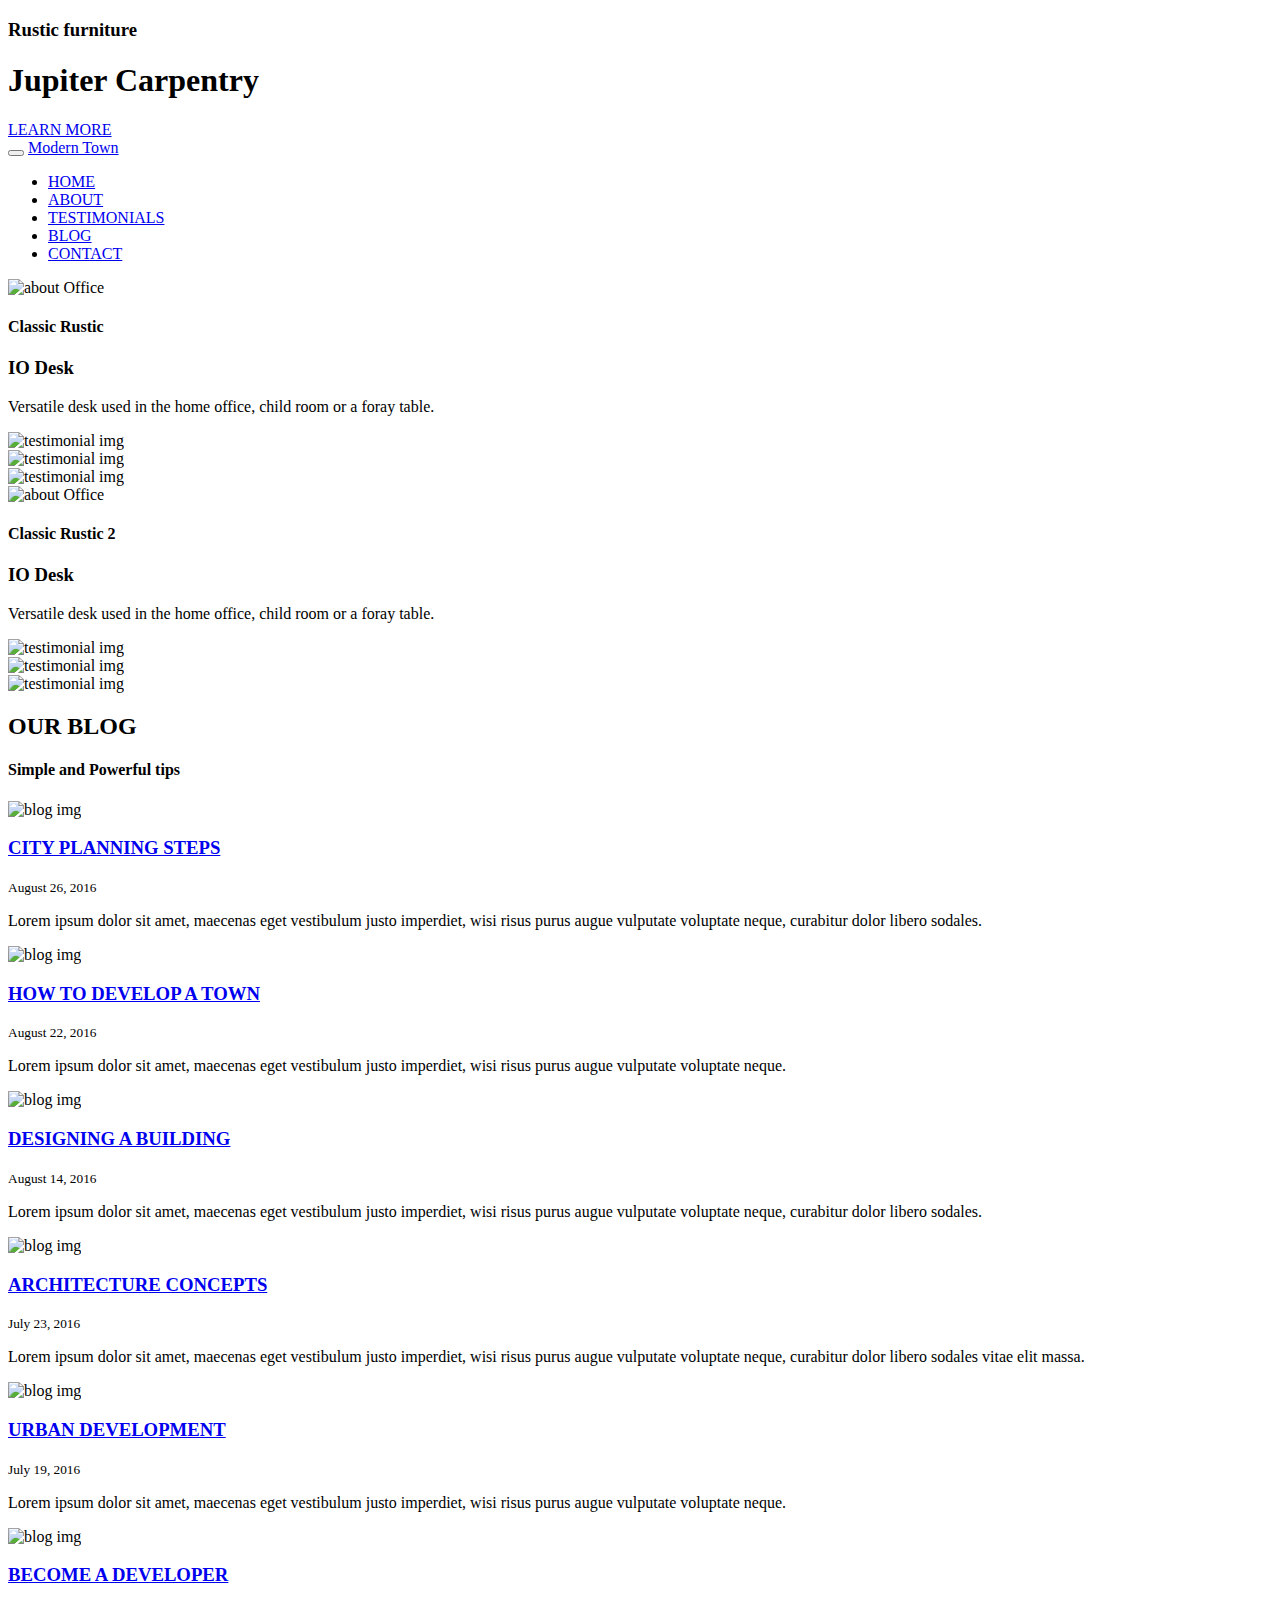
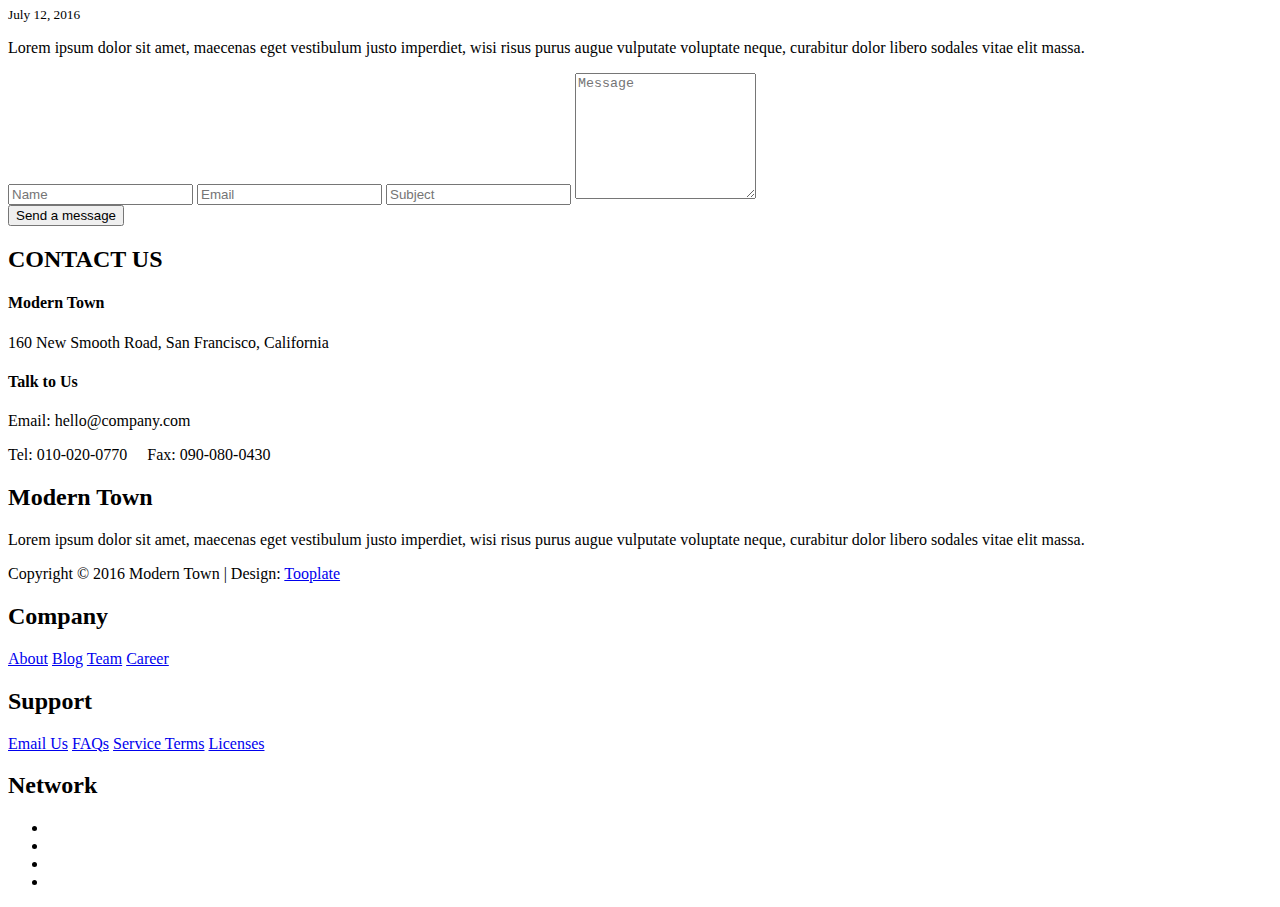
==== index.html @ 5495c0b5 "Added files via upload" ====
<!DOCTYPE html>
<html lang="en">
<head>

	<meta charset="utf-8">
	<title>Jupiter Carpentry</title>

	<meta http-equiv="X-UA-Compatible" content="IE=Edge">
	<meta name="viewport" content="width=device-width, initial-scale=1">
	<meta name="keywords" content="">
	<meta name="description" content="">
<!--

StyleSheets

-->
	<link rel="stylesheet" href="css/bootstrap.min.css">
	<link rel="stylesheet" href="css/animate.min.css">
	<link rel="stylesheet" href="css/font-awesome.min.css">
   	<link rel="stylesheet" href="css/owl.theme.css">
	<link rel="stylesheet" href="css/owl.carousel.css">
	<link rel="stylesheet" href="css/style.css">
	<link href='https://fonts.googleapis.com/css?family=Open+Sans:400,700' rel='stylesheet' type='text/css'>
	
</head>
<body data-spy="scroll" data-target=".navbar-collapse" data-offset="50">


<!-- Home section
================================================== -->
<section id="home" class="parallax-section">
	<div class="container">
		<div class="row">

			<div class="col-md-12 col-sm-12">
				<h3 class="wow fadeInDown" data-wow-delay="0.2s">Rustic furniture</h3>
				<h1 class="wow fadeInDown">Jupiter Carpentry</h1>
				<a href="#about" class="btn btn-default smoothScroll wow fadeInUp" data-wow-delay="0.6s">LEARN MORE</a>
			</div>

		</div>
	</div>		
</section>


<!-- Navigation section
================================================== -->
<section class="navbar navbar-default navbar-fixed-top sticky-navigation" role="navigation">
	<div class="container">

		<div class="navbar-header">
			<button class="navbar-toggle" data-toggle="collapse" data-target=".navbar-collapse">
				<span class="icon icon-bar"></span>
				<span class="icon icon-bar"></span>
				<span class="icon icon-bar"></span>
			</button>
			<a href="#" class="navbar-brand">Modern Town</a>
		</div>
		<div class="collapse navbar-collapse">
			<ul class="nav navbar-nav navbar-right main-navigation">
				<li><a href="#home" class="smoothScroll">HOME</a></li>
				<li><a href="#about" class="smoothScroll">ABOUT</a></li>
                <li><a href="#testimonial" class="smoothScroll">TESTIMONIALS</a></li>
				<li><a href="#blog" class="smoothScroll">BLOG</a></li>
				<li><a href="#contact" class="smoothScroll">CONTACT</a></li>
			</ul>
		</div>

	</div>
</section>


<!-- about section
================================================== -->
<section id="about" class="paralla-section">
<!--section id="testimonial" class="parallax-section"-->
	<div class="container">
		<div class="row">
        
			<div class="col-md-6 col-sm-12">
			<!--div id="owl-testimonial" class="owl-carousel">
				<div class="item">
					<div class="subRow"-->
						<img src="images/Office.jpg" class="img-responsive" alt="about Office">
					<!--/div>
				</div-->
			</div>
            
			<div class="col-md-6 col-sm-12">
				<div class="about-des">
					<h4>Classic Rustic</h4>
					<h3>IO Desk</h3>
					<p>Versatile desk used in the home office, child room or a foray table.</p>



					<!-- Testimonial section
					================================================== -->
					<section id="testimonial" class="parallax-section">
						<div class="container">
							<div class="subRow">

								<!-- Service Owl Carousel section
								================================================== -->
								<div id="owl-testimonial" class="owl-carousel">

									<div class="item">
										<div class="subRow">
											<div class="col-md-offset-2 col-md-8">
												<img src="images/Desk1.0.jpg" class="img-responsive img-thumbnail" alt="testimonial img">
											</div>
										</div>
									</div>
									<div class="item">
										<div class="subRow">
											<div class="col-md-offset-2 col-md-8">
												<img src="images/FrontView.jpg" class="img-responsive img-thumbnail" alt="testimonial img">
											</div>
										</div>
									</div>
									<div class="item">
										<div class="subRow">
											<div class="col-md-offset-2 col-md-8">
												<img src="images/SideView.jpg" class="img-responsive img-thumbnail" alt="testimonial img">
											</div>
										</div>
									</div>
									
								</div>


							</div>
						</div>
					</section>
				</div>
			</div>


		</div>
		<div class="row">
        
			<div class="col-md-6 col-sm-12">
			<!--div id="owl-testimonial" class="owl-carousel">
				<div class="item">
					<div class="subRow"-->
						<img src="images/Office.jpg" class="img-responsive" alt="about Office">
					<!--/div>
				</div-->
			</div>
            
			<div class="col-md-6 col-sm-12">
				<div class="about-des">
					<h4>Classic Rustic 2</h4>
					<h3>IO Desk</h3>
					<p>Versatile desk used in the home office, child room or a foray table.</p>



					<!-- Testimonial section
					================================================== -->
					<section id="testimonial" class="parallax-section">
						<div class="container">
							<div class="subRow">

								<!-- Service Owl Carousel section
								================================================== -->
								<div id="owl-testimonial" class="owl-carousel">

									<div class="item">
										<div class="subRow">
											<div class="col-md-offset-2 col-md-8">
												<img src="images/Desk1.0.jpg" class="img-responsive img-thumbnail" alt="testimonial img">
											</div>
										</div>
									</div>
									<div class="item">
										<div class="subRow">
											<div class="col-md-offset-2 col-md-8">
												<img src="images/FrontView.jpg" class="img-responsive img-thumbnail" alt="testimonial img">
											</div>
										</div>
									</div>
									<div class="item">
										<div class="subRow">
											<div class="col-md-offset-2 col-md-8">
												<img src="images/SideView.jpg" class="img-responsive img-thumbnail" alt="testimonial img">
											</div>
										</div>
									</div>
									
								</div>


							</div>
						</div>
					</section>
				</div>
			</div>


		</div>
        
        <!--div class="row">

            <div class="col-md-6 col-sm-12">
				<img src="images/Office.jpg" class="img-responsive" alt="about img 2">
			</div>
			
			<div class="col-md-6 col-sm-12">
				<div class="about-des">
					<h4>New Community Mall</h4>
					<h3>Going to the NEXT Level</h3>
					<p>Lorem ipsum dolor sit amet, </p>
				

						<section id="testimonial" class="parallax-section">
							<div class="container">
								<div class="subRow"-->

									<!-- Service Owl Carousel section
									================================================== -->
									<!--div id="owl-testimonial" class="owl-carousel">

										<div class="item">
											<div class="subRow">
												<div class="col-md-offset-2 col-md-8">
													<img src="images/Desk1.0.jpg" class="img-responsive img-thumbnail" alt="testimonial img">
												</div>
											</div>
										</div>
										<div class="item">
											<div class="subRow">
												<div class="col-md-offset-2 col-md-8">
													<img src="images/FrontView.jpg" class="img-responsive img-thumbnail" alt="testimonial img">
												</div>
											</div>
										</div>
										<div class="item">
											<div class="subRow">
												<div class="col-md-offset-2 col-md-8">
													<img src="images/SideView.jpg" class="img-responsive img-thumbnail" alt="testimonial img">
												</div>
											</div>
										</div>
										
									</div>


								</div>
							</div>
						</section>	
					</div>
			</div>            
		</div-->
	</div>
</section>


<!-- blog section
================================================== -->
<section id="blog" class="paralla-section">
	<div class="container">
		<div class="row">

			<h2>OUR BLOG</h2>
			<h4>Simple and Powerful tips</h4>

			<div class="blog-masonry masonry-true">

				<div class="post-masonry col-md-4 col-sm-6 wow fadeInUp">
					<div class="blog-wrapper">
						<img src="images/blog-img-1.jpg" class="img-responsive" alt="blog img">
						<h3><a href="#">CITY PLANNING STEPS</a></h3>
						<small>August 26, 2016</small>
						<p>Lorem ipsum dolor sit amet, maecenas eget vestibulum justo imperdiet, wisi risus purus augue vulputate voluptate neque, curabitur dolor libero sodales.</p>
					</div>
				</div>
				<div class="post-masonry col-md-4 col-sm-6 wow fadeInUp" data-wow-delay="0.2s">
					<div class="blog-wrapper">
						<img src="images/blog-img-2.jpg" class="img-responsive" alt="blog img">
						<h3><a href="#">HOW TO DEVELOP A TOWN</a></h3>
						<small>August 22, 2016</small>
						<p>Lorem ipsum dolor sit amet, maecenas eget vestibulum justo imperdiet, wisi risus purus augue vulputate voluptate neque.</p>
					</div>
				</div>
				<div class="post-masonry col-md-4 col-sm-6 wow fadeInUp" data-wow-delay="0.4s">
					<div class="blog-wrapper">
						<img src="images/blog-img-3.jpg" class="img-responsive" alt="blog img">
						<h3><a href="#">DESIGNING A BUILDING</a></h3>
						<small>August 14, 2016</small>
						<p>Lorem ipsum dolor sit amet, maecenas eget vestibulum justo imperdiet, wisi risus purus augue vulputate voluptate neque, curabitur dolor libero sodales.</p>
					</div>
				</div>
				<div class="post-masonry col-md-4 col-sm-6 wow fadeInUp" data-wow-delay="0.6s">
					<div class="blog-wrapper">
						<img src="images/blog-img-4.jpg" class="img-responsive" alt="blog img">
						<h3><a href="#">ARCHITECTURE CONCEPTS</a></h3>
						<small>July 23, 2016</small>
						<p>Lorem ipsum dolor sit amet, maecenas eget vestibulum justo imperdiet, wisi risus purus augue vulputate voluptate neque, curabitur dolor libero sodales vitae elit massa.</p>
					</div>
				</div>
				<div class="post-masonry col-md-4 col-sm-6 wow fadeInUp" data-wow-delay="0.8s">
					<div class="blog-wrapper">
						<img src="images/blog-img-5.jpg" class="img-responsive" alt="blog img">
						<h3><a href="#">URBAN DEVELOPMENT</a></h3>
						<small>July 19, 2016</small>
						<p>Lorem ipsum dolor sit amet, maecenas eget vestibulum justo imperdiet, wisi risus purus augue vulputate voluptate neque.</p>
					</div>
				</div>
				<div class="post-masonry col-md-4 col-sm-6 wow fadeInUp" data-wow-delay="1.0s">
					<div class="blog-wrapper">
						<img src="images/blog-img-6.jpg" class="img-responsive" alt="blog img">
						<h3><a href="#">BECOME A DEVELOPER</a></h3>
						<small>July 12, 2016</small>
						<p>Lorem ipsum dolor sit amet, maecenas eget vestibulum justo imperdiet, wisi risus purus augue vulputate 	voluptate neque, curabitur dolor libero sodales vitae elit massa.</p>
					</div>
				</div>

			</div>

		</div>
	</div>
</section>


<!-- Contact section
================================================== -->
<section id="contact" class="parallax-section">
	<div class="container">
		<div class="row">

			<!-- Contact form section
			================================================== -->
			<div class="col-md-6 col-sm-6 wow fadeInDown" data-wow-delay="0.6s">
				<form action="#" method="post">
					<div class="col-md-12 col-sm-12">
						<input type="text" class="form-control" placeholder="Name" name="name" id="name">
						<input type="email" class="form-control" placeholder="Email" name="email" id="email">
                        <input type="text" class="form-control" placeholder="Subject" name="subject">
                        <textarea name="message" rows="8" class="form-control" id="message" placeholder="Message" message="message"></textarea>
					</div>
					<div class="col-md-6 col-sm-6">
						<input name="submit" type="submit" class="form-control" id="submit" value="Send a message">
					</div>
				</form>
			</div>

			<!-- Contact detail section
			================================================== -->
			<div class="col-md-6 col-sm-6 wow fadeInUp" data-wow-delay="0.9s">
				<div class="contact-detail">
					<h2>CONTACT US</h2>
						<div>
							<h4>Modern Town</h4>
							<p>160 New Smooth Road, San Francisco, California</p>
						</div>
						<div>
							<h4>Talk to Us</h4>
							<p>Email: hello@company.com</p>
							<p>Tel: 010-020-0770 &nbsp;&nbsp;&nbsp; Fax: 090-080-0430</p>
						</div>
				</div>
			</div>

		</div>
	</div>
</section>


<!-- Footer section
================================================== -->
<footer>
	<div class="container">
		<div class="row">

			<div class="col-md-6 col-sm-6 wow fadeInUp" data-wow-delay="0.3s">
				<h2>Modern Town</h2>
				<p>Lorem ipsum dolor sit amet, maecenas eget vestibulum justo imperdiet, wisi risus purus augue vulputate voluptate neque, curabitur dolor libero sodales vitae elit massa.</p>
				<p>Copyright &copy; 2016 Modern Town 
                
                | Design: <a rel="nofollow" href="http://www.tooplate.com" target="_parent">Tooplate</a></p>
			</div>
			<div class="link-list col-md-2 col-sm-2 wow fadeInUp" data-wow-delay="0.6s">
				<h2>Company</h2>
				<a href="#">About</a>
                <a href="#">Blog</a>
				<a href="#">Team</a>
				<a href="#">Career</a>
			</div>
			<div class="link-list col-md-2 col-sm-2 wow fadeInUp" data-wow-delay="0.6s">
				<h2>Support</h2>
				<a href="#">Email Us</a>
				<a href="#">FAQs</a>
				<a href="#">Service Terms</a>
				<a href="#">Licenses</a>
			</div>
			<div class="col-md-2 col-sm-2 wow fadeInUp" data-wow-delay="0.9s">
				<h2>Network</h2>
				<ul class="social-icon">
					<li><a href="#" class="fa fa-facebook wow fadeIn" data-wow-delay="0.3s"></a></li>
					<li><a href="#" class="fa fa-twitter wow fadeIn" data-wow-delay="0.6s"></a></li>
					<li><a href="#" class="fa fa-dribbble wow fadeIn" data-wow-delay="0.9s"></a></li>
					<li><a href="#" class="fa fa-behance wow fadeIn" data-wow-delay="1s"></a></li>
				</ul>
			<div>

		</div>
	</div>

	<div class="col-md-12 col-sm-12">
		<div class="copyright-text wow bounceIn">
			
		</div>
	</div>

</footer>

<!-- Javascript 
================================================== -->
<script src="js/jquery.js"></script>
<script src="js/bootstrap.min.js"></script>
<script src="js/smoothscroll.js"></script>
<script src="js/jquery.nav.js"></script>
<script src="js/jquery.parallax.js"></script>
<script src="js/owl.carousel.min.js"></script>
<script src="js/isotope.min.js"></script>
<script src="js/wow.min.js"></script>
<script src="js/counter.js"></script>
<script src="js/custom.js"></script>

</body>
</html>
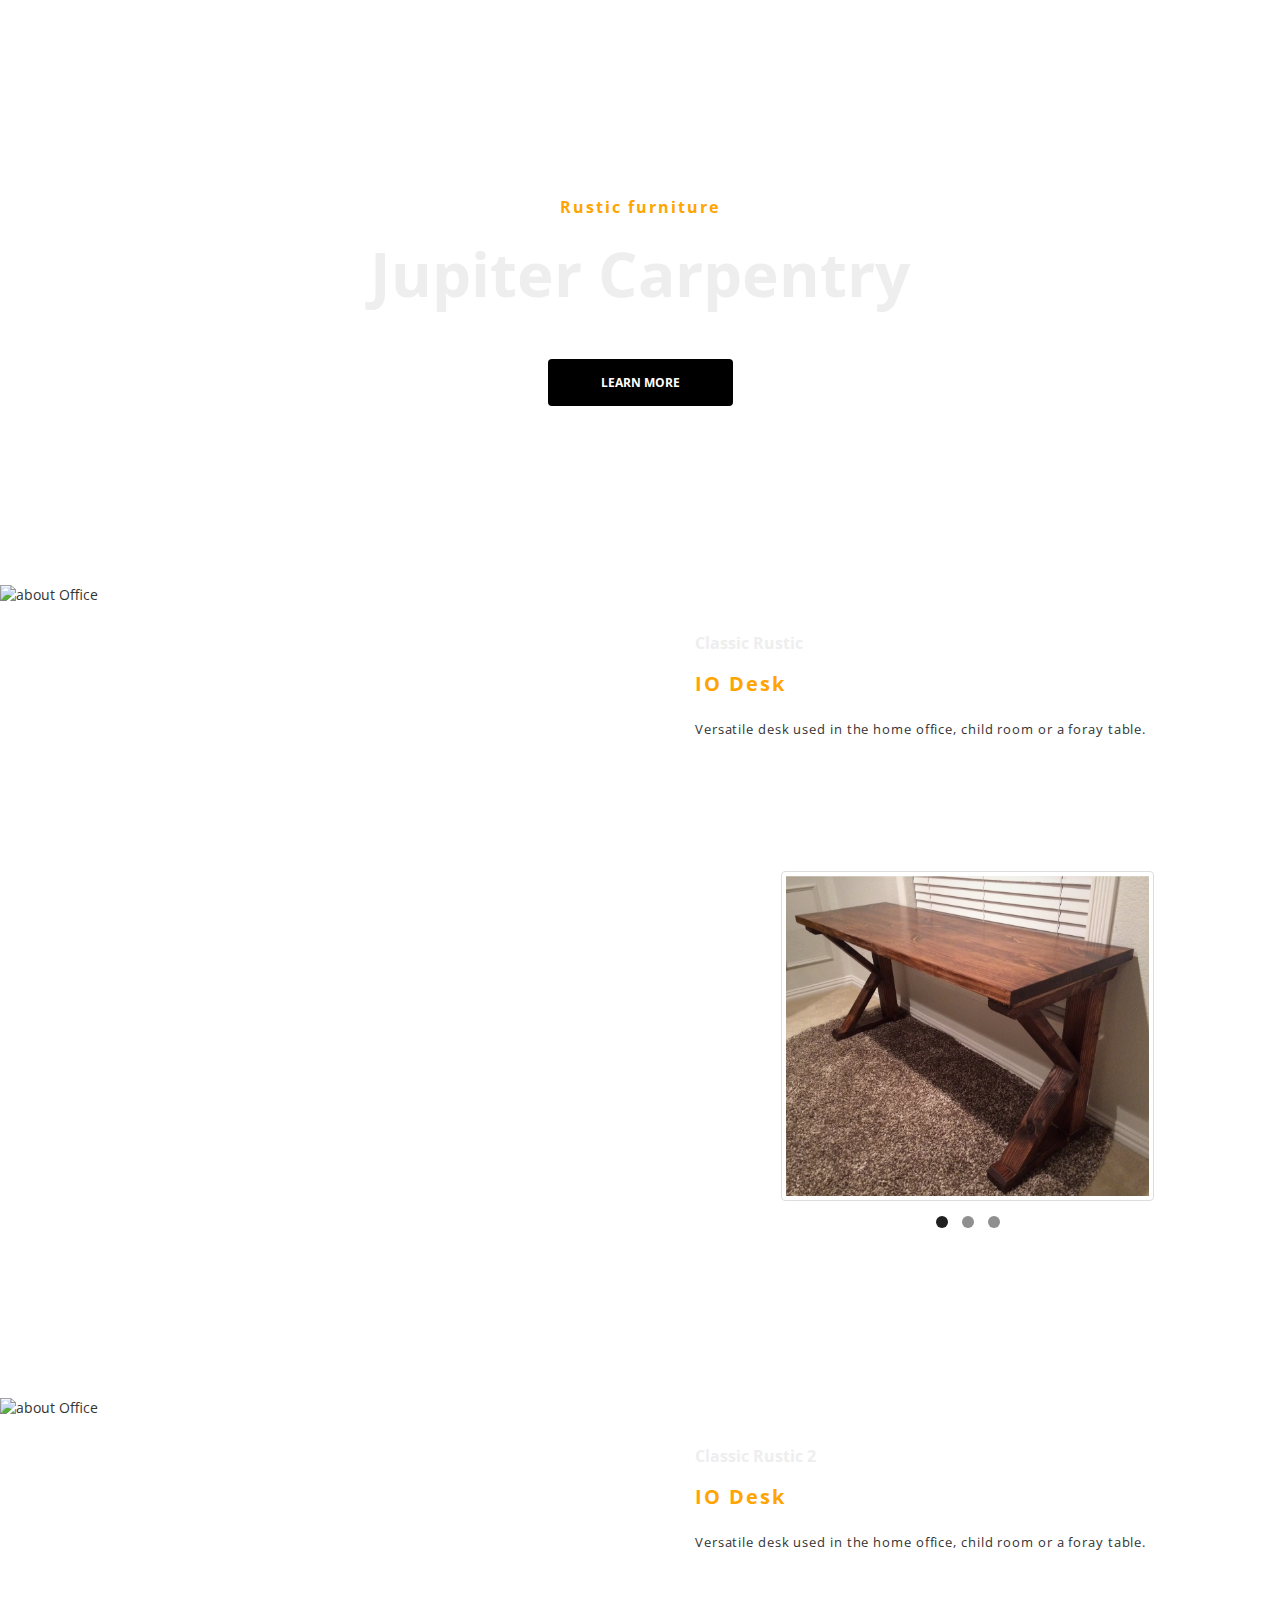
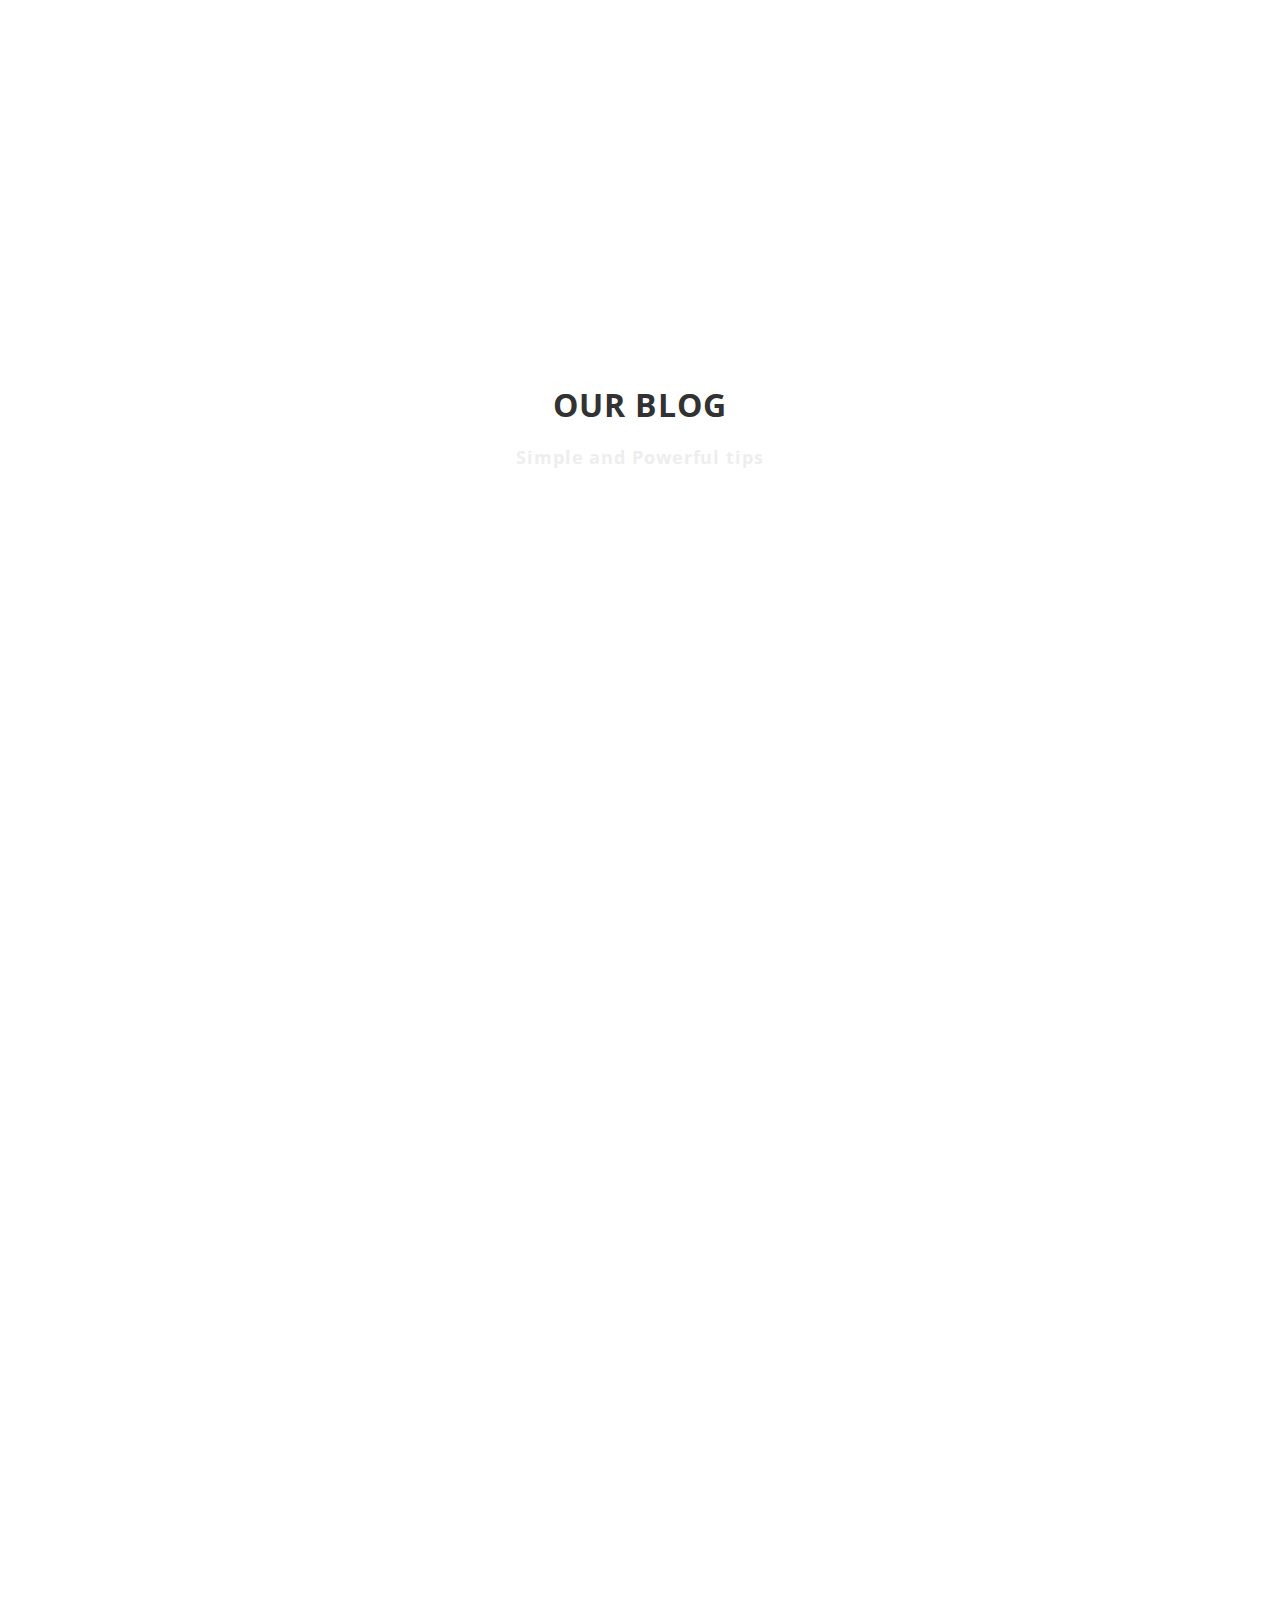
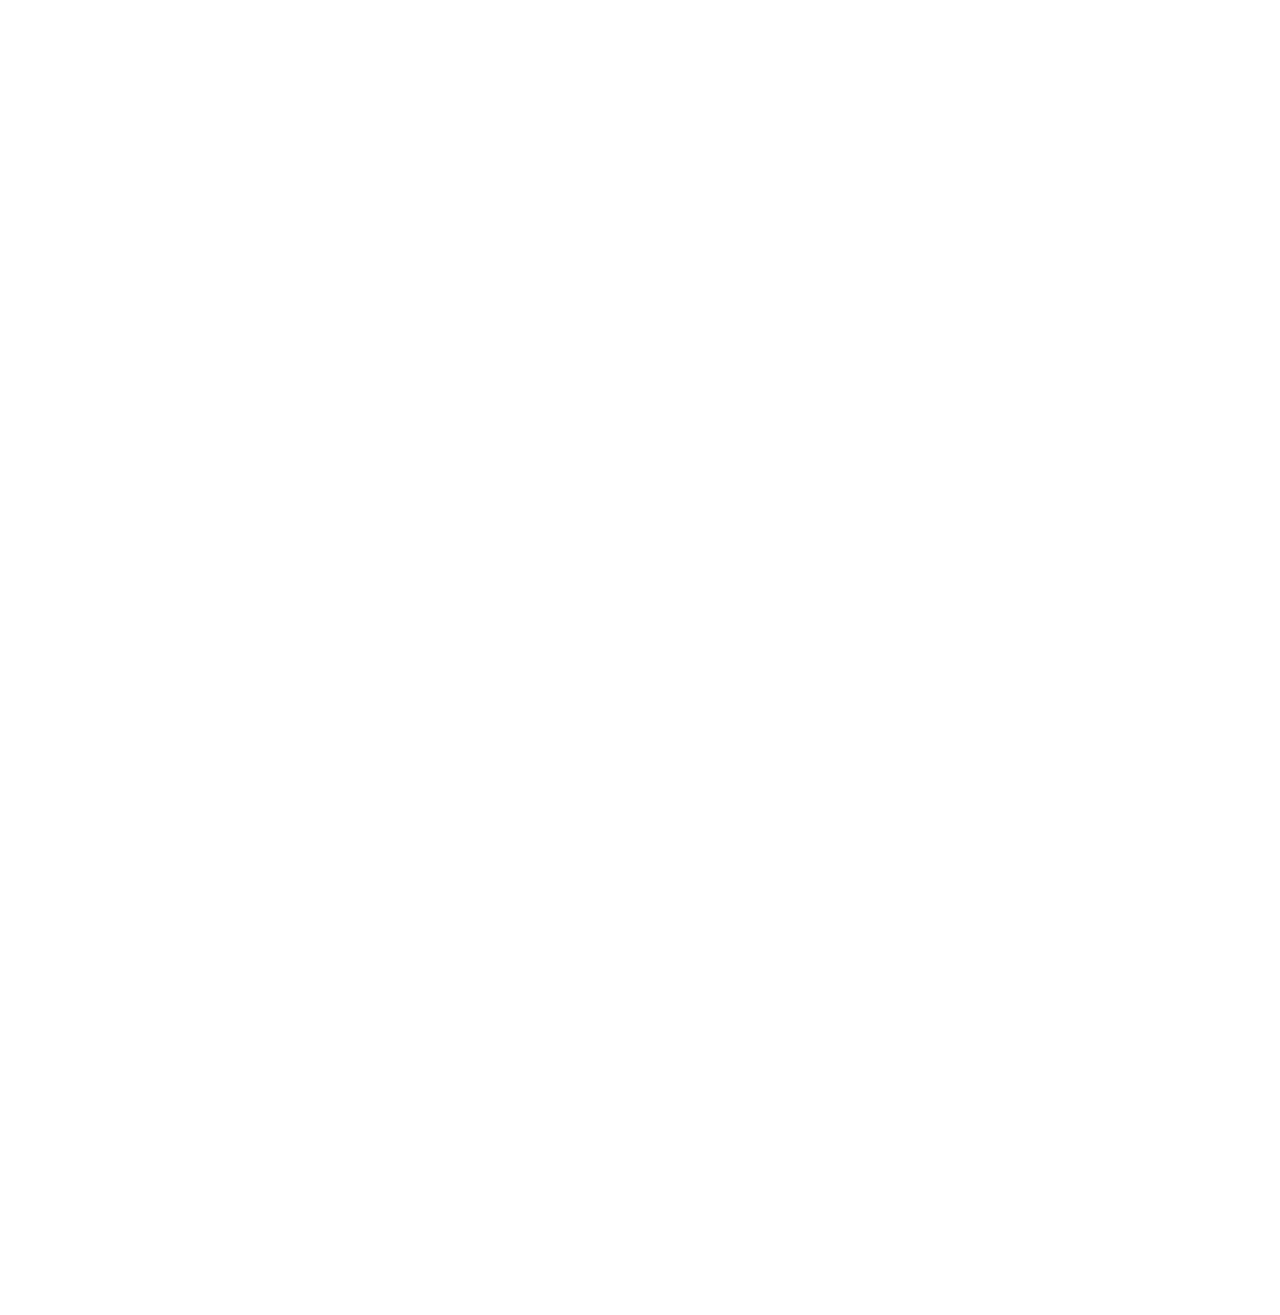
==== commit d0be3997: "Move files around" ====
--- a/index.html
+++ b/index.html
@@ -154,7 +154,7 @@
 					<h3>IO Desk</h3>
 					<p>Versatile desk used in the home office, child room or a foray table.</p>
 
-
+<!--not working here-->
 
 					<!-- Testimonial section
 					================================================== -->
--- a/css/style.css
+++ b/css/style.css
@@ -0,0 +1,455 @@
+/*
+
+Template 2077 Modern Town
+
+http://www.tooplate.com/view/2077-modern-town
+
+*/
+
+/* Body 
+------------------------------------- */
+body {
+		background: #ffffff;
+    font-family: 'Open Sans', sans-serif;
+    font-weight: 400;
+    position: relative;
+}
+
+html,body {
+      width: 100%;
+     overflow-x: hidden;
+  }
+
+.post-masonry img {
+    width: 100%;
+    display: block;
+}
+
+/* Typography
+------------------------------------- */
+h1,h2,h3,h4,h5 {
+  font-weight: bold;
+}
+
+h1 {
+  font-size: 62px;
+  line-height: 72px;
+}
+
+h2 {
+  color: #323232;
+  font-size: 26px;
+  line-height: 42px;
+  letter-spacing: 1px;
+  padding-bottom: 12px;
+}
+
+h3 {
+  color: #ffa400;
+  font-size: 16px;
+  letter-spacing: 26px;
+  letter-spacing: 2px;
+}
+
+h5 {
+  color: #ffa400;
+  line-height: 28px;
+  letter-spacing: 2px;
+}
+
+p {
+  font-size: 16px;
+  letter-spacing: 0.9px;
+  line-height: 32px;
+}
+
+
+
+/* All Section styles
+------------------------------------- */
+#testimonial, #blog, #counter, #contact {
+   	padding-top: 120px;
+  	padding-bottom: 120px;
+}
+
+#about h3 {
+  	padding-bottom: 12px;
+}
+
+.parallax-section {
+  	background-attachment: fixed !important;
+  	background-size: cover !important;
+}
+
+
+/* navigation styles
+/* ========================================== */
+.navbar-default {
+    background: #fff;
+    border: none;
+    box-shadow: 0px 2px 8px 0px rgba(50, 50, 50, 0.04);
+    margin: 0 !important;
+  }
+.navbar-default .navbar-brand {
+  font-size: 20px;
+  font-weight: bold;
+  margin: 0;
+  }
+.navbar-default li {
+  margin: 15px 20px;
+}
+.navbar-default .navbar-nav li a {
+    color: #303030;
+    font-size: 12px;
+    font-weight: bold;
+    padding: 0px;
+  }
+.navbar-default .navbar-nav li a:hover {
+    color: #ffa400;
+  }
+.navbar-default .navbar-nav > li > a:hover,
+.navbar-default .navbar-nav > li > a:focus {
+  color: #303030;
+  background-color: transparent;
+}
+.navbar-default .navbar-nav > .active > a,
+.navbar-default .navbar-nav > .active > a:hover,
+.navbar-default .navbar-nav > .active > a:focus {
+  color: #ffa400;
+  background-color: transparent;
+}
+.navbar-default .navbar-toggle {
+     border: none;
+     padding-top: 12px;
+  }
+.navbar-default .navbar-toggle .icon-bar {
+    background: #ffa400;
+    border-color: transparent;
+  }
+.navbar-default .navbar-toggle:hover,
+.navbar-default .navbar-toggle:focus { 
+  background-color: transparent;
+}
+
+
+
+/* home section styles
+/* ========================================== */
+#home {
+  background: url('../images/TopView.jpg') 0% 0 repeat-y fixed;
+  -webkit-background-size: cover;
+  background-size: cover;
+  background-position: center center;
+  display: -webkit-box;
+  display: -webkit-flex;
+  display: -ms-flexbox;
+  display: flex;
+  -webkit-box-align: center;
+  -webkit-align-items: center;
+      -ms-flex-align: center;
+          align-items: center;
+  height: 65vh;
+  text-align: center;
+}
+
+#home .btn-danger {
+  background: #ffa400 !important;
+  margin-right: 20px;
+}
+
+#home .btn-danger:hover {
+  background: #ffc400 !important;
+}
+
+#home .btn {
+  background: #000000;
+  border-color: transparent;
+  color: #ffffff;
+  font-size: 12px;
+  font-weight: bold;
+  padding: 14px 52px;
+  margin-top: 40px;
+  transition: all 0.4s ease-in-out;
+}
+
+#home .btn:hover {
+  background: #ffa400;
+}
+
+
+/* testimonial section styles
+/* ========================================== */
+#testimonial .item {
+  text-align: center;
+  display: block;
+  width: 100%;
+  padding-bottom: 62px;
+}
+
+#testimonial .item img {
+  display: inline-block;
+}
+
+/* about section styles
+/* ========================================== */
+#about .container {
+  	width: 100%;
+  	padding: 0px;
+  	margin: 0px;
+}
+
+#about .owl {
+	padding: 0;
+}
+
+#about .about-des {
+  	padding: 65px;
+}
+
+#about .about-des h3 {
+	font-size: 26px;
+}
+
+#about .about-des h4 {
+	font-size: 20px;
+}
+
+#about .about-des p {
+	font-size: 16px;
+	line-height: 32px;
+}
+
+
+/* blog section styles
+/* ========================================== */
+#blog h2, #blog h4 {
+  text-align: center;
+}
+
+#blog h2 {
+  padding-bottom: 12px;
+  font-size: 32px;
+}
+
+#blog h4 {
+  padding-bottom: 32px;
+  letter-spacing: 0.9px;
+}
+
+#blog p {
+	padding-top: 10px;
+	font-size: 14px;
+	line-height: 28px;
+}
+
+#blog .blog-wrapper {
+  background: #ffffff;
+  border: 1px solid #f0f0f0;
+  padding: 20px;
+  margin-top: 20px;
+  margin-bottom: 20px;
+}
+
+#blog .blog-wrapper h3 a {
+  color: #000000;
+}
+
+
+/* Counter section styles
+/* ========================================== */
+#counter {
+   background: url('../images/counter-bg.jpg') 50% 0 repeat-y fixed;
+  -webkit-background-size: cover;
+  background-size: cover;
+  background-position: center;
+  text-align: center;
+  padding-top: 160px;
+  padding-bottom: 160px;
+}
+
+#counter .counter-number {
+  color: #ffa400;
+  font-size: 32px;
+}
+
+#counter .counter-text {
+  color: #ffffff;
+  letter-spacing: 2px;
+}
+
+
+/* contact section styles
+/* ========================================== */
+#contact {
+  background: url('../images/contact-bg.jpg') 50% 0 repeat-y fixed;
+  -webkit-background-size: cover;
+  background-size: cover;
+  background-position: center;
+}
+
+#contact .form-control {
+  background: transparent;
+  border-color: #ffffff;
+  color: #ffffff;
+  border-radius: 0px;
+  box-shadow: none;
+  margin-bottom: 22px;
+  transition: all 0.4s ease-in-out;
+  padding: 10px;
+  height: auto;
+}
+
+#contact input[type="submit"] {
+  background: #000000;
+  border:none;
+  border-radius: 4px;
+  font-weight: bold;
+  letter-spacing: 1px;
+  height: 50px;
+  margin-top: 10px;
+}
+
+#contact input[type="submit"]:hover {
+  background: #ffa400;
+}
+
+.form-control::-moz-placeholder {
+  color: #ffffff;
+  opacity: 1;
+}
+.form-control:-ms-input-placeholder {
+  color: #ffffff;
+}
+.form-control::-webkit-input-placeholder {
+  color: #ffffff;
+}
+
+#contact .contact-detail {
+  background: rgba(250,250,250,0.75);
+  padding: 34px 10px 34px 60px;
+}
+
+#contact .contact-detail h2 {
+  padding-bottom: 28px;
+}
+
+#contact .contact-detail div {
+  padding-bottom: 10px;
+}
+
+
+/* footer section styles
+/* ========================================== */
+footer {
+  padding-top: 80px;
+  padding-bottom: 50px;
+}
+
+footer p {
+  padding-right: 40px;
+  padding-bottom: 20px;
+  font-size: 14px;
+}
+
+footer a {
+  color: #606060;
+}
+
+footer a:hover {
+  color: #ffa400;
+  text-decoration: none;
+}
+
+.link-list a {
+  color: #606060;
+  display: block;
+  padding-top: 4px;
+  padding-bottom: 4px;
+}
+
+.social-icon {
+  padding: 0;
+  margin: 0;
+}
+.social-icon li {
+  list-style: none;
+  display: inline-block;
+}
+.social-icon li a {
+  background: #3c3c3c;
+  border-radius: 100%;
+  color: #ffffff;
+  font-size: 18px;
+  line-height: 32px;
+  width: 32px;
+  height: 32px;
+  text-align: center;
+  text-decoration: none;
+  transition: all 0.4s ease-in-out;
+  margin-right: 2px;
+}
+.social-icon li a:hover {
+  background: #ffa400;
+}
+
+
+
+@media (max-width: 1280px) {
+	#about .about-des {
+		padding: 40px;
+	}
+	#about .about-des h3 {
+		font-size: 20px;
+	}
+	
+	#about .about-des h4 {
+		font-size: 16px;
+	}
+	
+	#about .about-des p {
+		font-size: 13px;
+		line-height: 24px;
+	}
+}
+/* mobile responsive section styles
+/* ========================================== */
+@media (max-width: 768px) {
+  h1 {
+    font-size: 53px;
+  }
+  #counter .counter-item {
+    padding-top: 20px;
+    padding-bottom: 20px;
+  }
+  
+}
+
+@media (max-width: 650px) {
+  h1 {
+    font-size: 40px;
+  }
+}
+
+@media (max-width: 450px) {
+  h1 {
+    font-size: 28px;
+    line-height: 38px;
+  }
+  #home h5 {
+    font-size: 11px;
+  }
+  #home .btn {
+    display: inline-block;
+    padding: 14px 32px;
+  }
+}
+
+@media (max-width: 375px) {
+  h1 {
+    font-size: 24px;
+    line-height: 34px;
+  }
+  #home h5 {
+    font-size: 9px;
+  }
+}
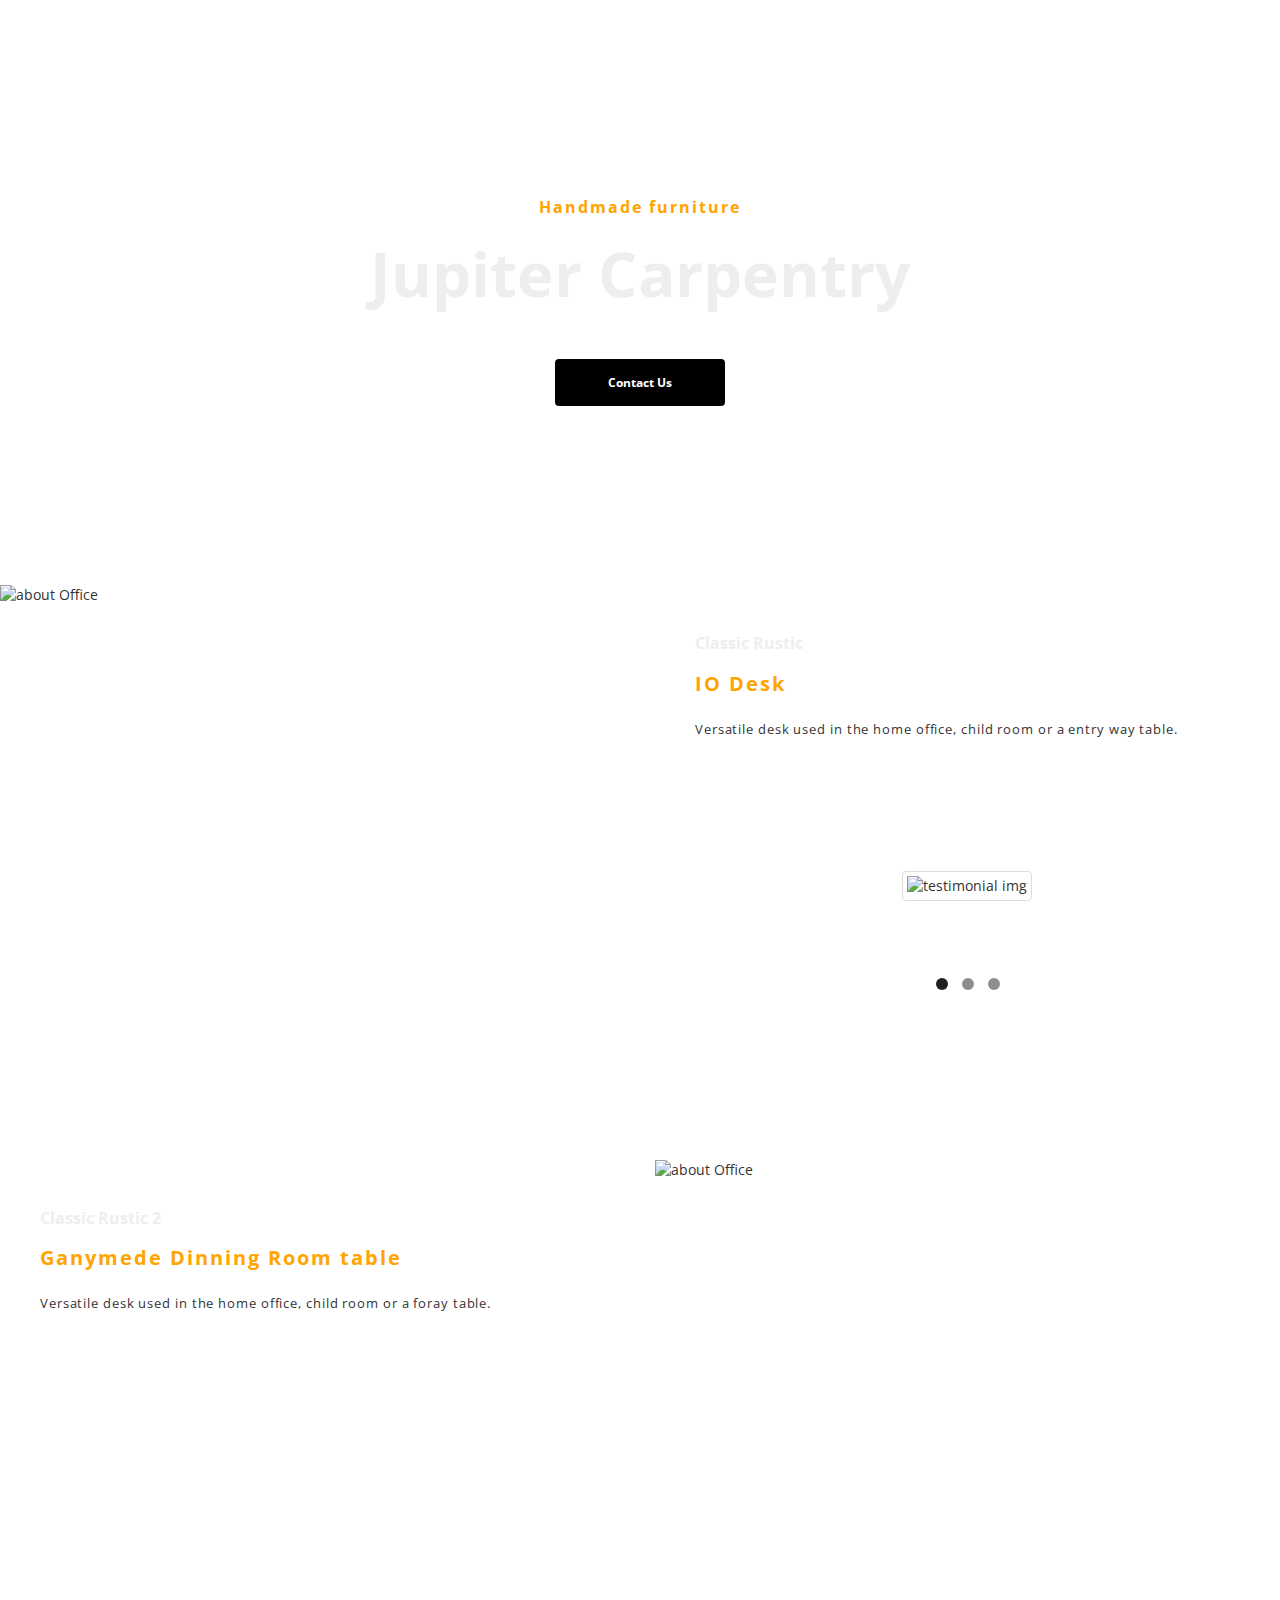
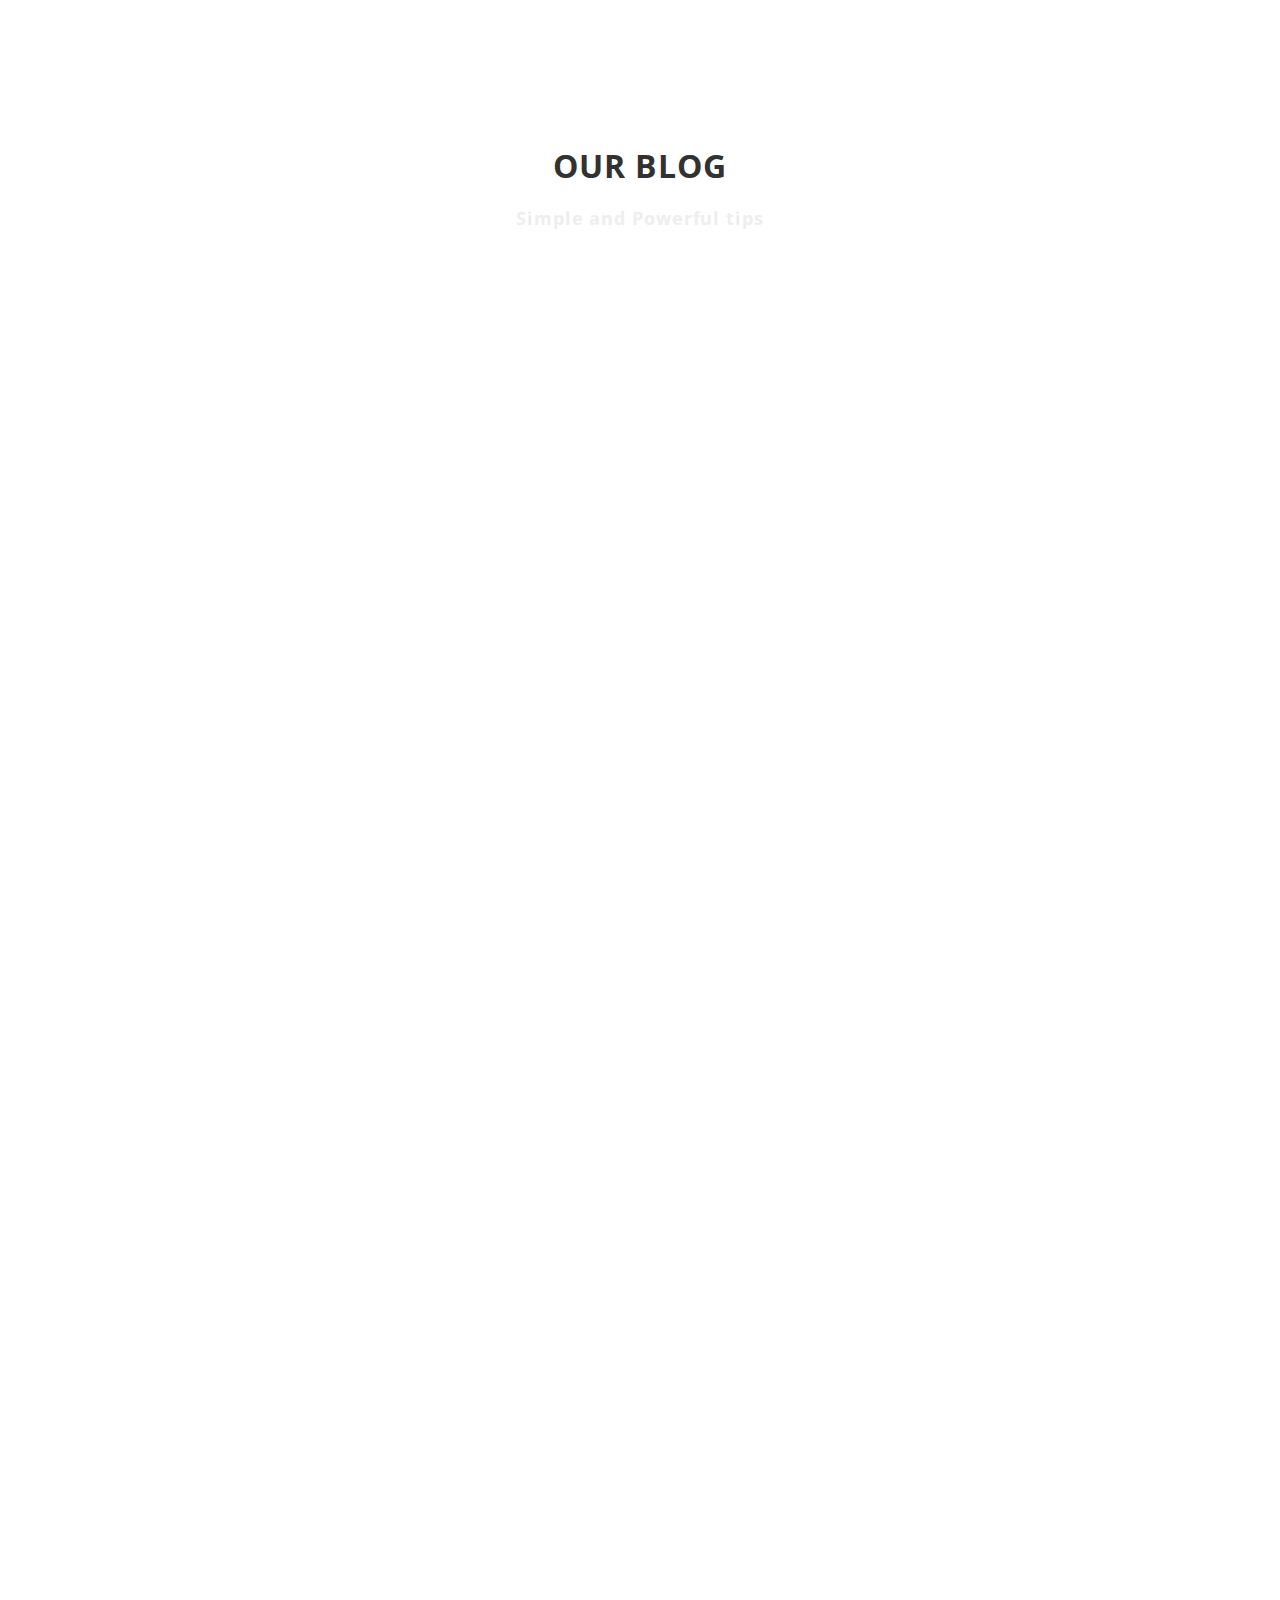
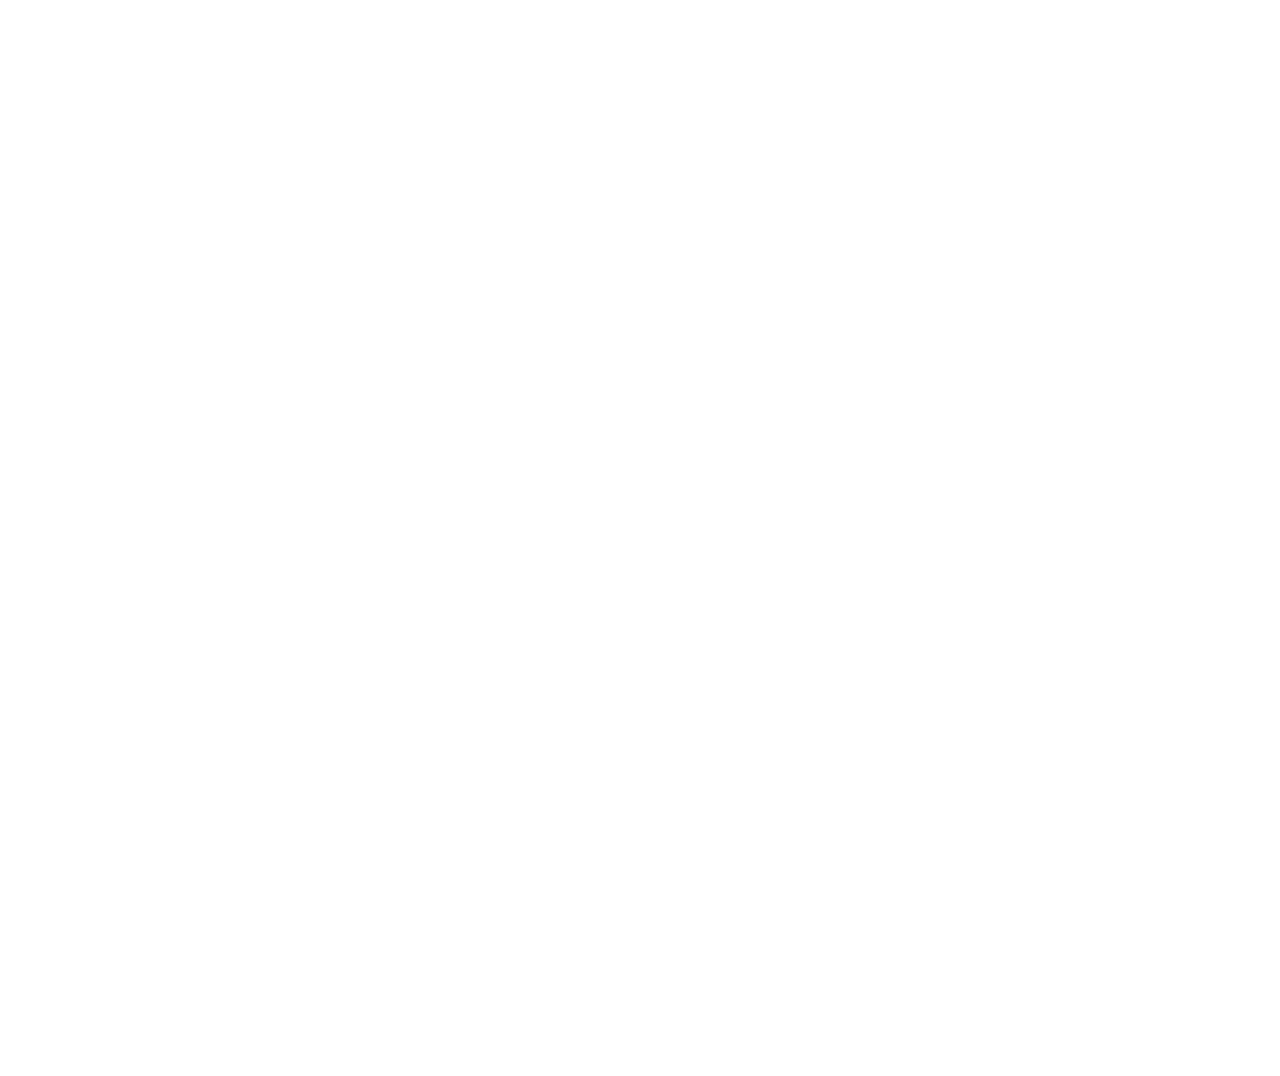
==== commit c7a9cc4f: "Clean up" ====
--- a/index.html
+++ b/index.html
@@ -19,7 +19,9 @@
 	<link rel="stylesheet" href="css/font-awesome.min.css">
    	<link rel="stylesheet" href="css/owl.theme.css">
 	<link rel="stylesheet" href="css/owl.carousel.css">
+	<link rel="stylesheet" href="css/owl2.carousel.css">
 	<link rel="stylesheet" href="css/style.css">
+	<link rel="stylesheet" href="css/dis.img.css">
 	<link href='https://fonts.googleapis.com/css?family=Open+Sans:400,700' rel='stylesheet' type='text/css'>
 	
 </head>
@@ -33,9 +35,9 @@
 		<div class="row">
 
 			<div class="col-md-12 col-sm-12">
-				<h3 class="wow fadeInDown" data-wow-delay="0.2s">Rustic furniture</h3>
+				<h3 class="wow fadeInDown" data-wow-delay="0.2s">Handmade furniture</h3>
 				<h1 class="wow fadeInDown">Jupiter Carpentry</h1>
-				<a href="#about" class="btn btn-default smoothScroll wow fadeInUp" data-wow-delay="0.6s">LEARN MORE</a>
+				<a href="#about" class="btn btn-default smoothScroll wow fadeInUp" data-wow-delay="0.6s">Contact Us</a>
 			</div>
 
 		</div>
@@ -54,13 +56,13 @@
 				<span class="icon icon-bar"></span>
 				<span class="icon icon-bar"></span>
 			</button>
-			<a href="#" class="navbar-brand">Modern Town</a>
+			<a href="#" class="navbar-brand">Jupiter Carpentry</a>
 		</div>
 		<div class="collapse navbar-collapse">
 			<ul class="nav navbar-nav navbar-right main-navigation">
 				<li><a href="#home" class="smoothScroll">HOME</a></li>
 				<li><a href="#about" class="smoothScroll">ABOUT</a></li>
-                <li><a href="#testimonial" class="smoothScroll">TESTIMONIALS</a></li>
+                <li><a href="#testimonial" class="smoothScroll">PRODUCTS</a></li>
 				<li><a href="#blog" class="smoothScroll">BLOG</a></li>
 				<li><a href="#contact" class="smoothScroll">CONTACT</a></li>
 			</ul>
@@ -90,7 +92,7 @@
 				<div class="about-des">
 					<h4>Classic Rustic</h4>
 					<h3>IO Desk</h3>
-					<p>Versatile desk used in the home office, child room or a foray table.</p>
+					<p>Versatile desk used in the home office, child room or a entry way table.</p>
 
 
 
@@ -98,28 +100,28 @@
 					================================================== -->
 					<section id="testimonial" class="parallax-section">
 						<div class="container">
-							<div class="subRow">
+							<div class="row">
 
 								<!-- Service Owl Carousel section
 								================================================== -->
 								<div id="owl-testimonial" class="owl-carousel">
 
 									<div class="item">
-										<div class="subRow">
+										<div class="row">
 											<div class="col-md-offset-2 col-md-8">
-												<img src="images/Desk1.0.jpg" class="img-responsive img-thumbnail" alt="testimonial img">
+												<img src="images/Desk1.jpg" class="img-responsive img-thumbnail" alt="testimonial img">
 											</div>
 										</div>
 									</div>
 									<div class="item">
-										<div class="subRow">
+										<div class="row">
 											<div class="col-md-offset-2 col-md-8">
 												<img src="images/FrontView.jpg" class="img-responsive img-thumbnail" alt="testimonial img">
 											</div>
 										</div>
 									</div>
 									<div class="item">
-										<div class="subRow">
+										<div class="row">
 											<div class="col-md-offset-2 col-md-8">
 												<img src="images/SideView.jpg" class="img-responsive img-thumbnail" alt="testimonial img">
 											</div>
@@ -138,120 +140,54 @@
 
 		</div>
 		<div class="row">
-        
-			<div class="col-md-6 col-sm-12">
-			<!--div id="owl-testimonial" class="owl-carousel">
-				<div class="item">
-					<div class="subRow"-->
-						<img src="images/Office.jpg" class="img-responsive" alt="about Office">
-					<!--/div>
-				</div-->
-			</div>
-            
+                    
 			<div class="col-md-6 col-sm-12">
 				<div class="about-des">
 					<h4>Classic Rustic 2</h4>
-					<h3>IO Desk</h3>
+					<h3>Ganymede Dinning Room table</h3>
 					<p>Versatile desk used in the home office, child room or a foray table.</p>
 
-<!--not working here-->
 
 					<!-- Testimonial section
 					================================================== -->
 					<section id="testimonial" class="parallax-section">
 						<div class="container">
-							<div class="subRow">
-
-								<!-- Service Owl Carousel section
-								================================================== -->
-								<div id="owl-testimonial" class="owl-carousel">
-
-									<div class="item">
-										<div class="subRow">
+							<div class="row">
+
+								<div id="owl2-testimonial" class="owl-carousel">
+
+									<div class="item">
+										<div class="row">
 											<div class="col-md-offset-2 col-md-8">
-												<img src="images/Desk1.0.jpg" class="img-responsive img-thumbnail" alt="testimonial img">
+												<img src="images/Desk1.jpg" class="img-responsive img-thumbnail" alt="testimonial img">
 											</div>
 										</div>
 									</div>
 									<div class="item">
-										<div class="subRow">
-											<div class="col-md-offset-2 col-md-8">
+										<div class="row">
+										<div class="col-md-offset-2 col-md-8">
 												<img src="images/FrontView.jpg" class="img-responsive img-thumbnail" alt="testimonial img">
-											</div>
-										</div>
-									</div>
-									<div class="item">
-										<div class="subRow">
-											<div class="col-md-offset-2 col-md-8">
+												</div>
+											</div>
+										</div>
+									<div class="item">
+										<div class="row">
+										<div class="col-md-offset-2 col-md-8">
 												<img src="images/SideView.jpg" class="img-responsive img-thumbnail" alt="testimonial img">
-											</div>
-										</div>
-									</div>
-									
+												</div>
+											</div>
+										</div>									
 								</div>
-
-
 							</div>
 						</div>
 					</section>
 				</div>
 			</div>
 
-
-		</div>
-        
-        <!--div class="row">
-
-            <div class="col-md-6 col-sm-12">
-				<img src="images/Office.jpg" class="img-responsive" alt="about img 2">
-			</div>
-			
 			<div class="col-md-6 col-sm-12">
-				<div class="about-des">
-					<h4>New Community Mall</h4>
-					<h3>Going to the NEXT Level</h3>
-					<p>Lorem ipsum dolor sit amet, </p>
-				
-
-						<section id="testimonial" class="parallax-section">
-							<div class="container">
-								<div class="subRow"-->
-
-									<!-- Service Owl Carousel section
-									================================================== -->
-									<!--div id="owl-testimonial" class="owl-carousel">
-
-										<div class="item">
-											<div class="subRow">
-												<div class="col-md-offset-2 col-md-8">
-													<img src="images/Desk1.0.jpg" class="img-responsive img-thumbnail" alt="testimonial img">
-												</div>
-											</div>
-										</div>
-										<div class="item">
-											<div class="subRow">
-												<div class="col-md-offset-2 col-md-8">
-													<img src="images/FrontView.jpg" class="img-responsive img-thumbnail" alt="testimonial img">
-												</div>
-											</div>
-										</div>
-										<div class="item">
-											<div class="subRow">
-												<div class="col-md-offset-2 col-md-8">
-													<img src="images/SideView.jpg" class="img-responsive img-thumbnail" alt="testimonial img">
-												</div>
-											</div>
-										</div>
-										
-									</div>
-
-
-								</div>
-							</div>
-						</section>	
-					</div>
-			</div>            
-		</div-->
+				<img src="images/Office.jpg" class="img-responsive" alt="about Office">
+			</div>
+		</div>
 	</div>
 </section>
 
@@ -351,13 +287,13 @@
 				<div class="contact-detail">
 					<h2>CONTACT US</h2>
 						<div>
-							<h4>Modern Town</h4>
-							<p>160 New Smooth Road, San Francisco, California</p>
+							<h4>Jupiter Carpentry</h4>
+							<p>Highland Village Text</p>
 						</div>
 						<div>
 							<h4>Talk to Us</h4>
-							<p>Email: hello@company.com</p>
-							<p>Tel: 010-020-0770 &nbsp;&nbsp;&nbsp; Fax: 090-080-0430</p>
+							<p>Email: jupitercarpentry@gmail.com</p>
+							<p>Tel: 972-800-7123</p>
 						</div>
 				</div>
 			</div>
@@ -374,18 +310,16 @@
 		<div class="row">
 
 			<div class="col-md-6 col-sm-6 wow fadeInUp" data-wow-delay="0.3s">
-				<h2>Modern Town</h2>
+				<h2>Jupiter Carpentry</h2>
 				<p>Lorem ipsum dolor sit amet, maecenas eget vestibulum justo imperdiet, wisi risus purus augue vulputate voluptate neque, curabitur dolor libero sodales vitae elit massa.</p>
-				<p>Copyright &copy; 2016 Modern Town 
+				<p>Copyright &copy; 2016 Jupiter Carpentry 
                 
                 | Design: <a rel="nofollow" href="http://www.tooplate.com" target="_parent">Tooplate</a></p>
 			</div>
 			<div class="link-list col-md-2 col-sm-2 wow fadeInUp" data-wow-delay="0.6s">
 				<h2>Company</h2>
 				<a href="#">About</a>
-                <a href="#">Blog</a>
-				<a href="#">Team</a>
-				<a href="#">Career</a>
+				<a href="#">Products</a>
 			</div>
 			<div class="link-list col-md-2 col-sm-2 wow fadeInUp" data-wow-delay="0.6s">
 				<h2>Support</h2>
@@ -397,10 +331,8 @@
 			<div class="col-md-2 col-sm-2 wow fadeInUp" data-wow-delay="0.9s">
 				<h2>Network</h2>
 				<ul class="social-icon">
-					<li><a href="#" class="fa fa-facebook wow fadeIn" data-wow-delay="0.3s"></a></li>
-					<li><a href="#" class="fa fa-twitter wow fadeIn" data-wow-delay="0.6s"></a></li>
-					<li><a href="#" class="fa fa-dribbble wow fadeIn" data-wow-delay="0.9s"></a></li>
-					<li><a href="#" class="fa fa-behance wow fadeIn" data-wow-delay="1s"></a></li>
+					<li><a href="https://www.facebook.com/JuptierCarpentry/" class="fa fa-facebook wow fadeIn" data-wow-delay="0.3s"></a></li>
+					<li><a href="https://www.pinterest.com/jupitercarpentr/" class="fa fa-pinterest wow fadeIn" data-wow-delay="0.6s"></a></li>
 				</ul>
 			<div>
 
@@ -423,6 +355,7 @@
 <script src="js/jquery.nav.js"></script>
 <script src="js/jquery.parallax.js"></script>
 <script src="js/owl.carousel.min.js"></script>
+<script src="js/owl2.carousel.min.js"></script>
 <script src="js/isotope.min.js"></script>
 <script src="js/wow.min.js"></script>
 <script src="js/counter.js"></script>
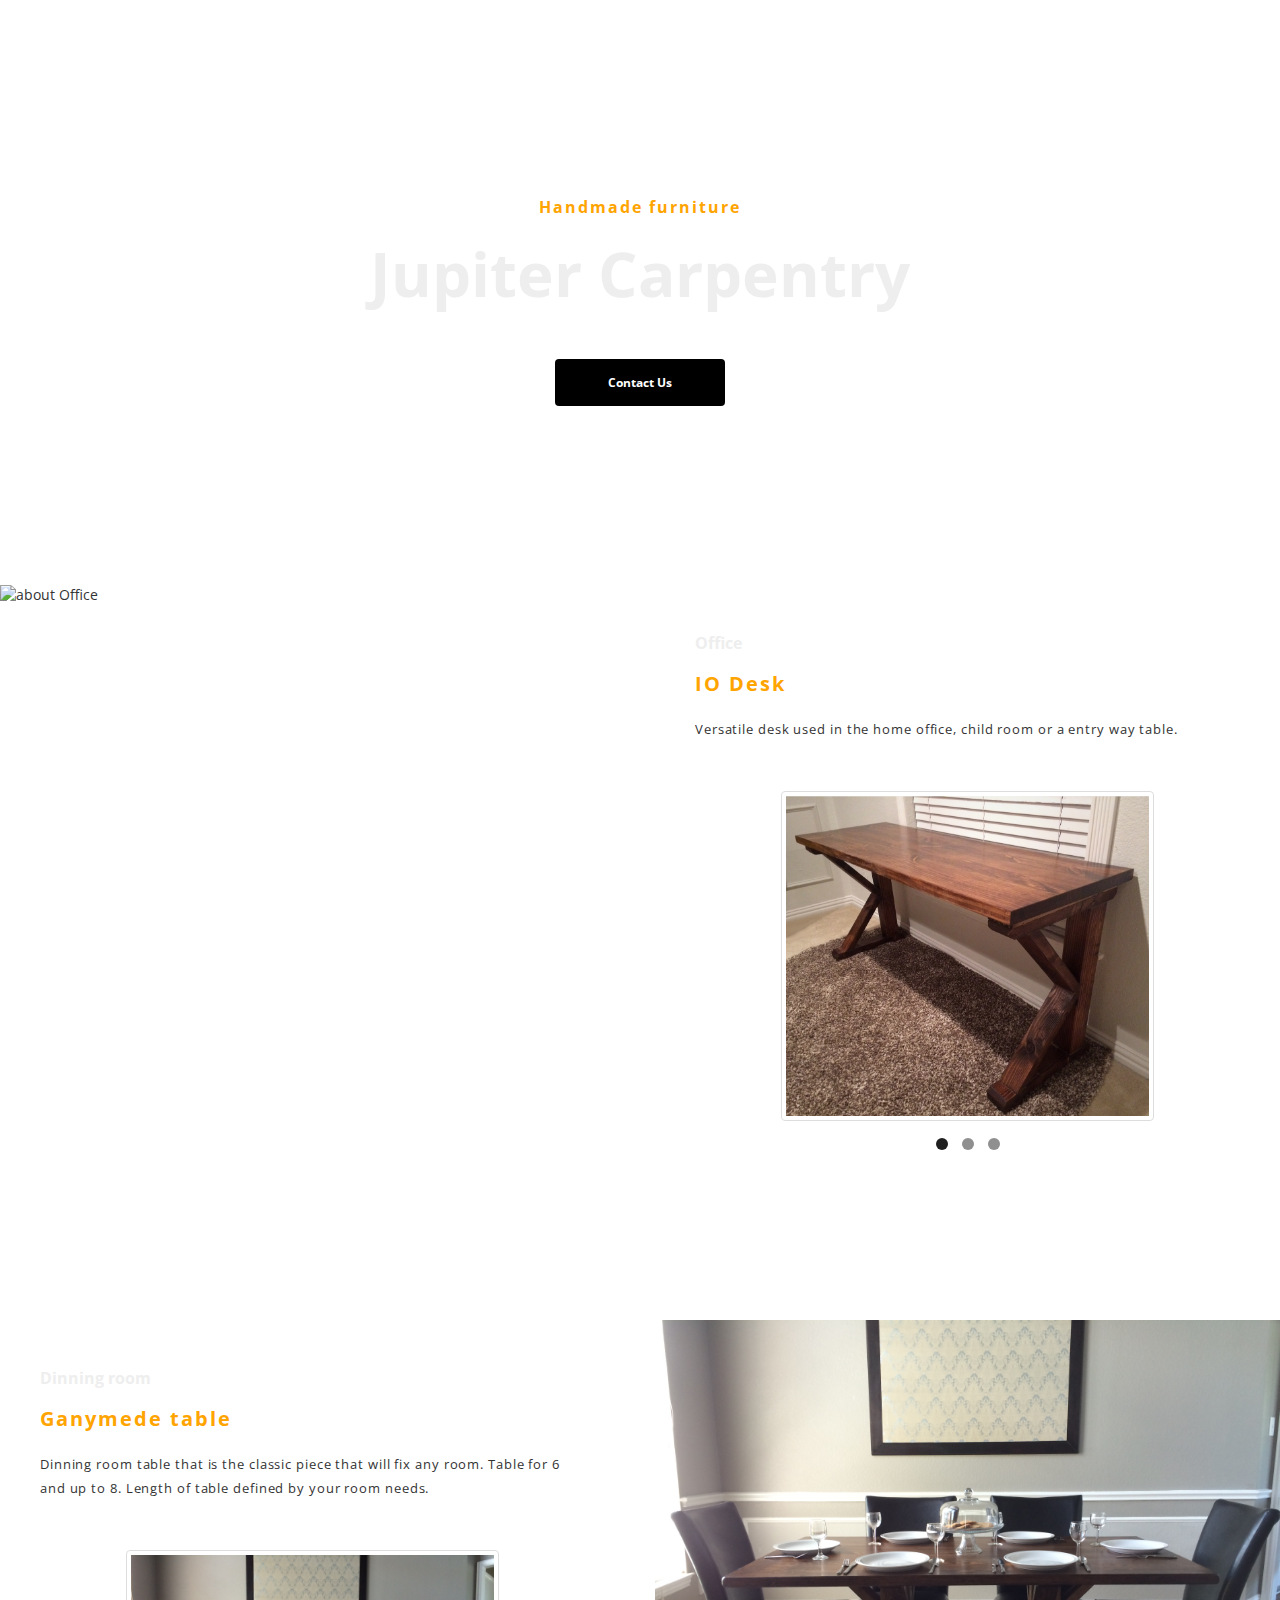
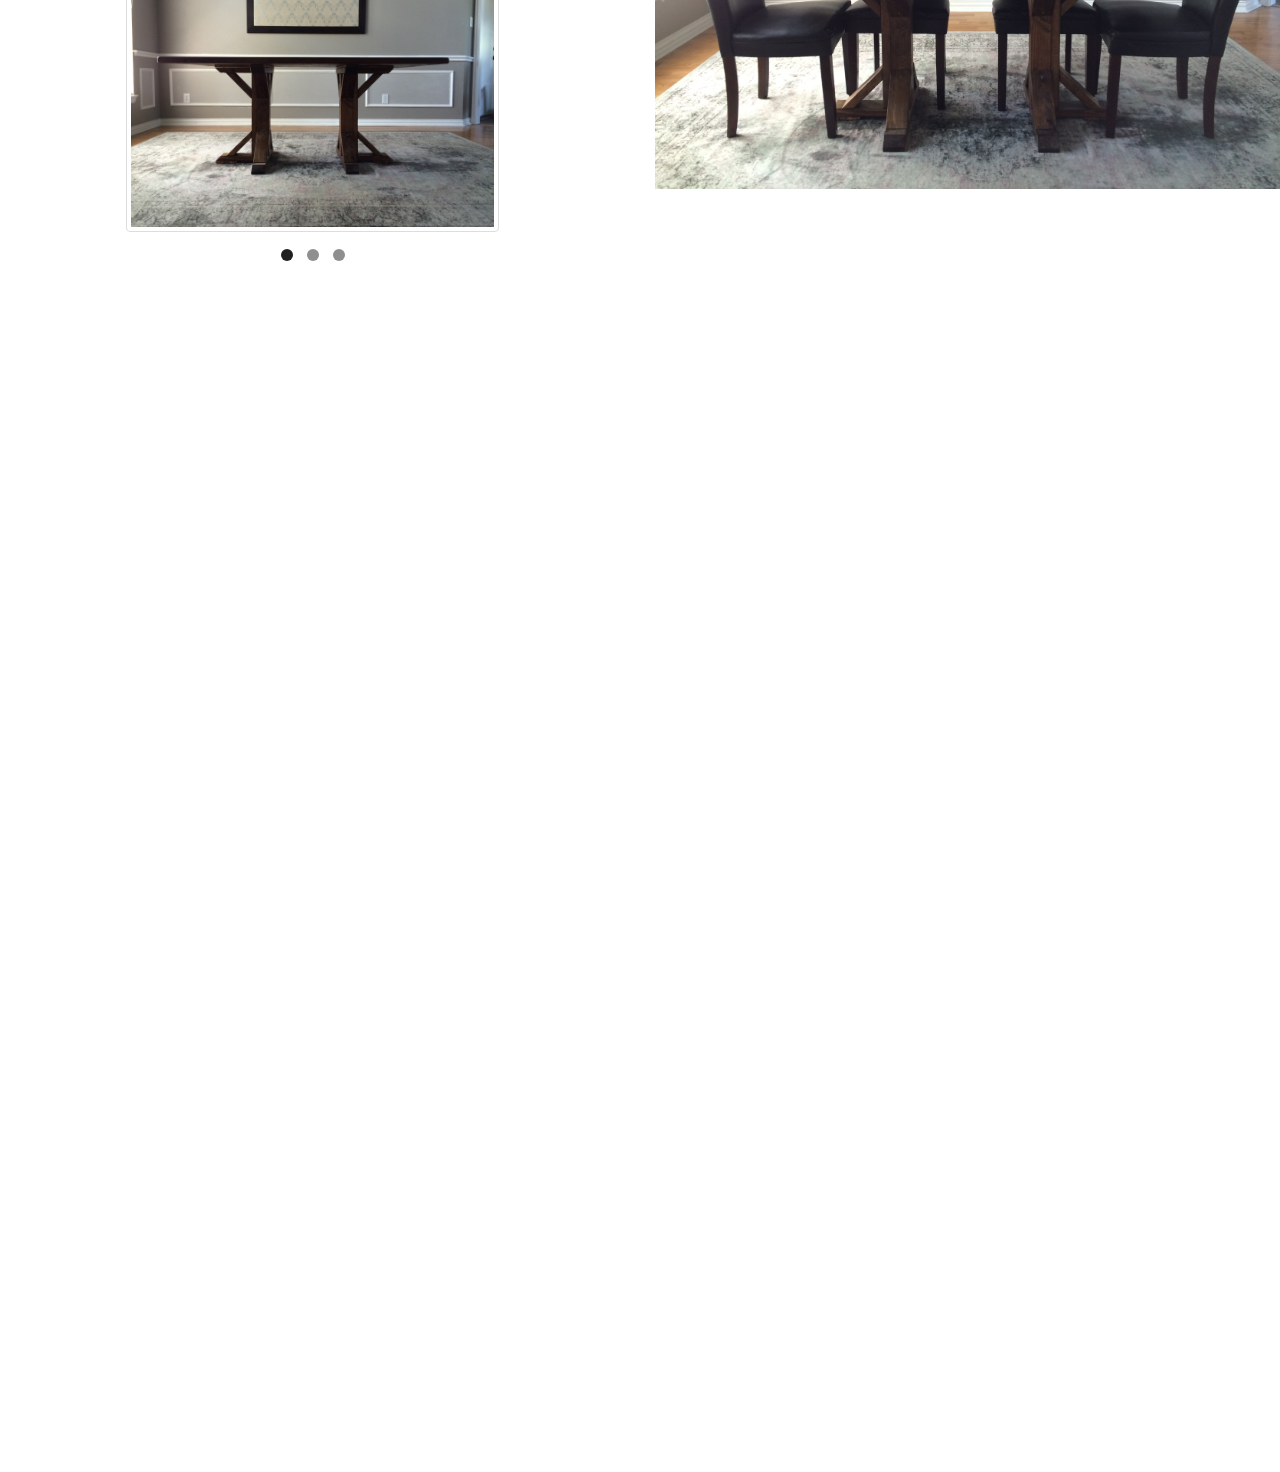
==== commit 4fff1060: "Email" ====
--- a/index.html
+++ b/index.html
@@ -23,6 +23,8 @@
 	<link rel="stylesheet" href="css/style.css">
 	<link rel="stylesheet" href="css/dis.img.css">
 	<link href='https://fonts.googleapis.com/css?family=Open+Sans:400,700' rel='stylesheet' type='text/css'>
+
+	<?php include 'email.php';?>
 	
 </head>
 <body data-spy="scroll" data-target=".navbar-collapse" data-offset="50">
@@ -37,7 +39,7 @@
 			<div class="col-md-12 col-sm-12">
 				<h3 class="wow fadeInDown" data-wow-delay="0.2s">Handmade furniture</h3>
 				<h1 class="wow fadeInDown">Jupiter Carpentry</h1>
-				<a href="#about" class="btn btn-default smoothScroll wow fadeInUp" data-wow-delay="0.6s">Contact Us</a>
+				<a href="#contact" class="btn btn-default smoothScroll wow fadeInUp" data-wow-delay="0.6s">Contact Us</a>
 			</div>
 
 		</div>
@@ -60,11 +62,11 @@
 		</div>
 		<div class="collapse navbar-collapse">
 			<ul class="nav navbar-nav navbar-right main-navigation">
-				<li><a href="#home" class="smoothScroll">HOME</a></li>
-				<li><a href="#about" class="smoothScroll">ABOUT</a></li>
-                <li><a href="#testimonial" class="smoothScroll">PRODUCTS</a></li>
-				<li><a href="#blog" class="smoothScroll">BLOG</a></li>
+				<li><a href="#home" class="smoothScroll">HOME</a></li>				
+                <li><a href="#about" class="smoothScroll">PRODUCTS</a></li>
+				<!-- <li><a href="#blog" class="smoothScroll">BLOG</a></li> -->
 				<li><a href="#contact" class="smoothScroll">CONTACT</a></li>
+				<li><a href="#about2" class="smoothScroll">ABOUT</a></li>
 			</ul>
 		</div>
 
@@ -90,7 +92,7 @@
             
 			<div class="col-md-6 col-sm-12">
 				<div class="about-des">
-					<h4>Classic Rustic</h4>
+					<h4>Office</h4>
 					<h3>IO Desk</h3>
 					<p>Versatile desk used in the home office, child room or a entry way table.</p>
 
@@ -105,8 +107,7 @@
 								<!-- Service Owl Carousel section
 								================================================== -->
 								<div id="owl-testimonial" class="owl-carousel">
-
-									<div class="item">
+							<div class="item">
 										<div class="row">
 											<div class="col-md-offset-2 col-md-8">
 												<img src="images/Desk1.jpg" class="img-responsive img-thumbnail" alt="testimonial img">
@@ -116,21 +117,18 @@
 									<div class="item">
 										<div class="row">
 											<div class="col-md-offset-2 col-md-8">
+												<img src="images/Desk1.jpg" class="img-responsive img-thumbnail" alt="testimonial img">
+											</div>
+										</div>
+									</div>
+									<div class="item">
+										<div class="row">
+											<div class="col-md-offset-2 col-md-8">
 												<img src="images/FrontView.jpg" class="img-responsive img-thumbnail" alt="testimonial img">
 											</div>
 										</div>
-									</div>
-									<div class="item">
-										<div class="row">
-											<div class="col-md-offset-2 col-md-8">
-												<img src="images/SideView.jpg" class="img-responsive img-thumbnail" alt="testimonial img">
-											</div>
-										</div>
-									</div>
-									
+									</div>											
 								</div>
-
-
 							</div>
 						</div>
 					</section>
@@ -143,9 +141,9 @@
                     
 			<div class="col-md-6 col-sm-12">
 				<div class="about-des">
-					<h4>Classic Rustic 2</h4>
-					<h3>Ganymede Dinning Room table</h3>
-					<p>Versatile desk used in the home office, child room or a foray table.</p>
+					<h4>Dinning room</h4>
+					<h3>Ganymede table</h3>
+					<p>Dinning room table that is the classic piece that will fix any room. Table for 6 and up to 8. Length of table defined by your room needs.</p>
 
 
 					<!-- Testimonial section
@@ -159,24 +157,25 @@
 									<div class="item">
 										<div class="row">
 											<div class="col-md-offset-2 col-md-8">
-												<img src="images/Desk1.jpg" class="img-responsive img-thumbnail" alt="testimonial img">
+												<img src="images/tableSide.jpg" class="img-responsive img-thumbnail" alt="testimonial img">
 											</div>
 										</div>
 									</div>
 									<div class="item">
 										<div class="row">
 										<div class="col-md-offset-2 col-md-8">
-												<img src="images/FrontView.jpg" class="img-responsive img-thumbnail" alt="testimonial img">
+												<img src="images/tableSide.jpg" class="img-responsive img-thumbnail" alt="testimonial img">
 												</div>
 											</div>
-										</div>
-									<div class="item">
-										<div class="row">
-										<div class="col-md-offset-2 col-md-8">
-												<img src="images/SideView.jpg" class="img-responsive img-thumbnail" alt="testimonial img">
-												</div>
-											</div>
-										</div>									
+										</div>	
+									<div class="item">
+										<div class="row">
+											<div class="col-md-offset-2 col-md-8">
+												<img src="images/tableTop.png" class="img-responsive img-thumbnail" alt="testimonial img">
+											</div>
+										</div>
+									</div>
+							
 								</div>
 							</div>
 						</div>
@@ -185,15 +184,14 @@
 			</div>
 
 			<div class="col-md-6 col-sm-12">
-				<img src="images/Office.jpg" class="img-responsive" alt="about Office">
+				<img src="images/tableStaged.jpg" class="img-responsive" alt="about Office">
 			</div>
 		</div>
 	</div>
 </section>
 
 
-<!-- blog section
-================================================== -->
+<!-- 
 <section id="blog" class="paralla-section">
 	<div class="container">
 		<div class="row">
@@ -256,7 +254,7 @@
 
 		</div>
 	</div>
-</section>
+</section> -->
 
 
 <!-- Contact section
@@ -268,12 +266,12 @@
 			<!-- Contact form section
 			================================================== -->
 			<div class="col-md-6 col-sm-6 wow fadeInDown" data-wow-delay="0.6s">
-				<form action="#" method="post">
+				<form action="email.php" method="post"> <!-- enctype="text/plain"-->
 					<div class="col-md-12 col-sm-12">
 						<input type="text" class="form-control" placeholder="Name" name="name" id="name">
 						<input type="email" class="form-control" placeholder="Email" name="email" id="email">
                         <input type="text" class="form-control" placeholder="Subject" name="subject">
-                        <textarea name="message" rows="8" class="form-control" id="message" placeholder="Message" message="message"></textarea>
+                        <textarea name="message" rows="8" class="form-control" id="message" placeholder="Message" message="message"></textarea>                       
 					</div>
 					<div class="col-md-6 col-sm-6">
 						<input name="submit" type="submit" class="form-control" id="submit" value="Send a message">
@@ -288,11 +286,11 @@
 					<h2>CONTACT US</h2>
 						<div>
 							<h4>Jupiter Carpentry</h4>
-							<p>Highland Village Text</p>
+							<p>Highland Village Texas</p>
 						</div>
 						<div>
 							<h4>Talk to Us</h4>
-							<p>Email: jupitercarpentry@gmail.com</p>
+							<p>Email: support@jupitercarpentry.com</p>
 							<p>Tel: 972-800-7123</p>
 						</div>
 				</div>
@@ -306,12 +304,11 @@
 <!-- Footer section
 ================================================== -->
 <footer>
-	<div class="container">
-		<div class="row">
-
+	<div id="about2" class="container">
+		<div class="row">
 			<div class="col-md-6 col-sm-6 wow fadeInUp" data-wow-delay="0.3s">
 				<h2>Jupiter Carpentry</h2>
-				<p>Lorem ipsum dolor sit amet, maecenas eget vestibulum justo imperdiet, wisi risus purus augue vulputate voluptate neque, curabitur dolor libero sodales vitae elit massa.</p>
+				<p>Family created and ran carpentry company. Born from a hobby and grew into a passion. Creating durable beautiful pieces that will fit perfectly in your home.</p>
 				<p>Copyright &copy; 2016 Jupiter Carpentry 
                 
                 | Design: <a rel="nofollow" href="http://www.tooplate.com" target="_parent">Tooplate</a></p>
@@ -335,7 +332,6 @@
 					<li><a href="https://www.pinterest.com/jupitercarpentr/" class="fa fa-pinterest wow fadeIn" data-wow-delay="0.6s"></a></li>
 				</ul>
 			<div>
-
 		</div>
 	</div>
 
--- a/css/owl2.carousel.css
+++ b/css/owl2.carousel.css
@@ -0,0 +1,71 @@
+/* 
+ * 	Core Owl Carousel CSS File
+ *	v1.3.3
+ */
+
+/* clearfix */
+.owl2-carousel .owl2-wrapper:after {
+	content: ".";
+	display: block;
+	clear: both;
+	visibility: hidden;
+	line-height: 0;
+	height: 0;
+}
+/* display none until init */
+.owl2-carousel{
+	display: none;
+	position: relative;
+	width: 100%;
+	-ms-touch-action: pan-y;
+}
+.owl2-carousel .owl2-wrapper{
+	display: none;
+	position: relative;
+	-webkit-transform: translate3d(0px, 0px, 0px);
+}
+.owl2-carousel .owl2-wrapper-outer{
+	overflow: hidden;
+	position: relative;
+	width: 100%;
+}
+.owl2-carousel .owl2-wrapper-outer.autoHeight{
+	-webkit-transition: height 500ms ease-in-out;
+	-moz-transition: height 500ms ease-in-out;
+	-ms-transition: height 500ms ease-in-out;
+	-o-transition: height 500ms ease-in-out;
+	transition: height 500ms ease-in-out;
+}
+	
+.owl2-carousel .owl2-item{
+	float: left;
+}
+.owl2-controls .owl2-page,
+.owl2-controls .owl2-buttons div{
+	cursor: pointer;
+}
+.owl2-controls {
+	-webkit-user-select: none;
+	-khtml-user-select: none;
+	-moz-user-select: none;
+	-ms-user-select: none;
+	user-select: none;
+	-webkit-tap-highlight-color: rgba(0, 0, 0, 0);
+}
+
+/* mouse grab icon */
+.grabbing { 
+    cursor:url(grabbing.png) 8 8, move;
+}
+
+/* fix */
+.owl2-carousel  .owl2-wrapper,
+.owl2-carousel  .owl2-item{
+	-webkit-backface-visibility: hidden;
+	-moz-backface-visibility:    hidden;
+	-ms-backface-visibility:     hidden;
+  -webkit-transform: translate3d(0,0,0);
+  -moz-transform: translate3d(0,0,0);
+  -ms-transform: translate3d(0,0,0);
+}
+
--- a/css/style.css
+++ b/css/style.css
@@ -68,7 +68,7 @@
 /* All Section styles
 ------------------------------------- */
 #testimonial, #blog, #counter, #contact {
-   	padding-top: 120px;
+   	padding-top: 40px;
   	padding-bottom: 120px;
 }
 
@@ -183,7 +183,7 @@
   text-align: center;
   display: block;
   width: 100%;
-  padding-bottom: 62px;
+  padding-bottom: 2px;
 }
 
 #testimonial .item img {
--- a/css/dis.img.css
+++ b/css/dis.img.css
@@ -0,0 +1,20 @@
+div.img {
+    margin: 5px;
+    border: 1px solid #ccc;
+    float: left;
+    width: 180px;
+}
+
+div.img:hover {
+    border: 1px solid #777;
+}
+
+div.img img {
+    width: 100%;
+    height: auto;
+}
+
+div.desc {
+    padding: 15px;
+    text-align: center;
+}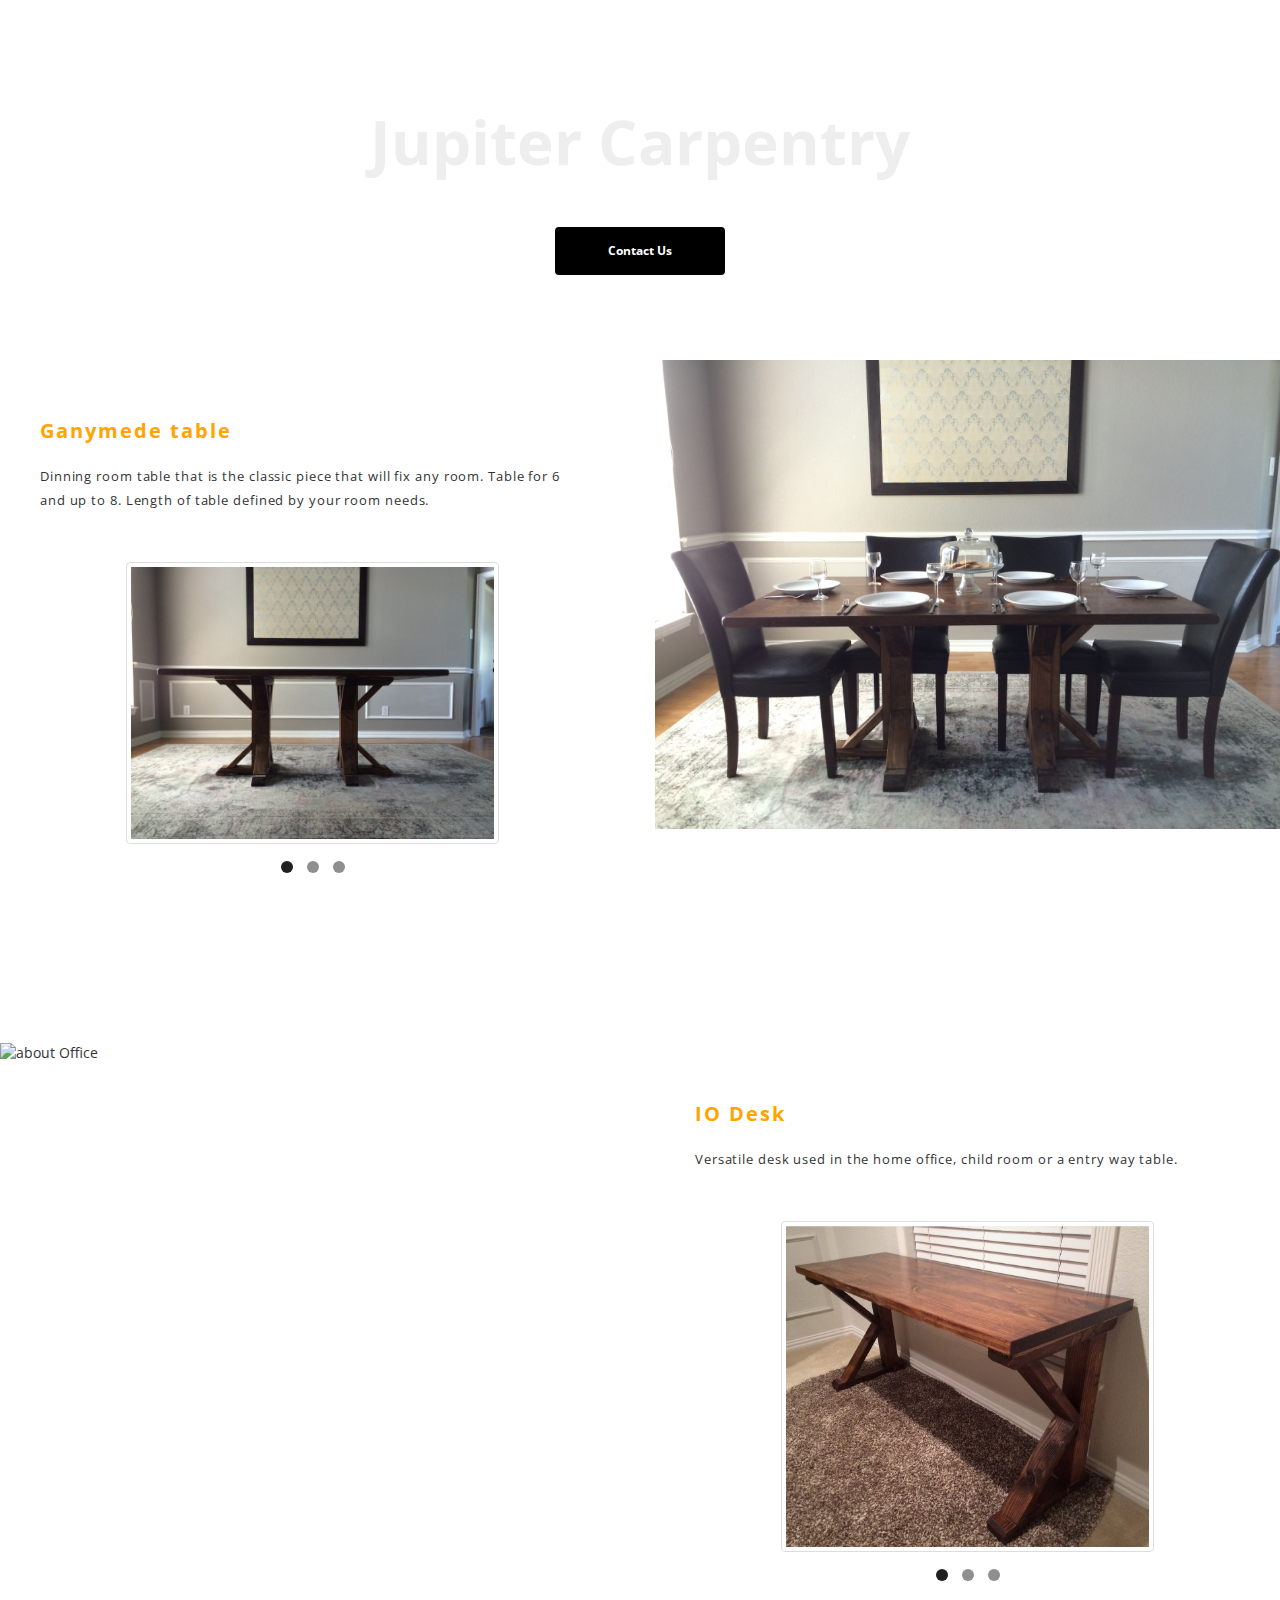
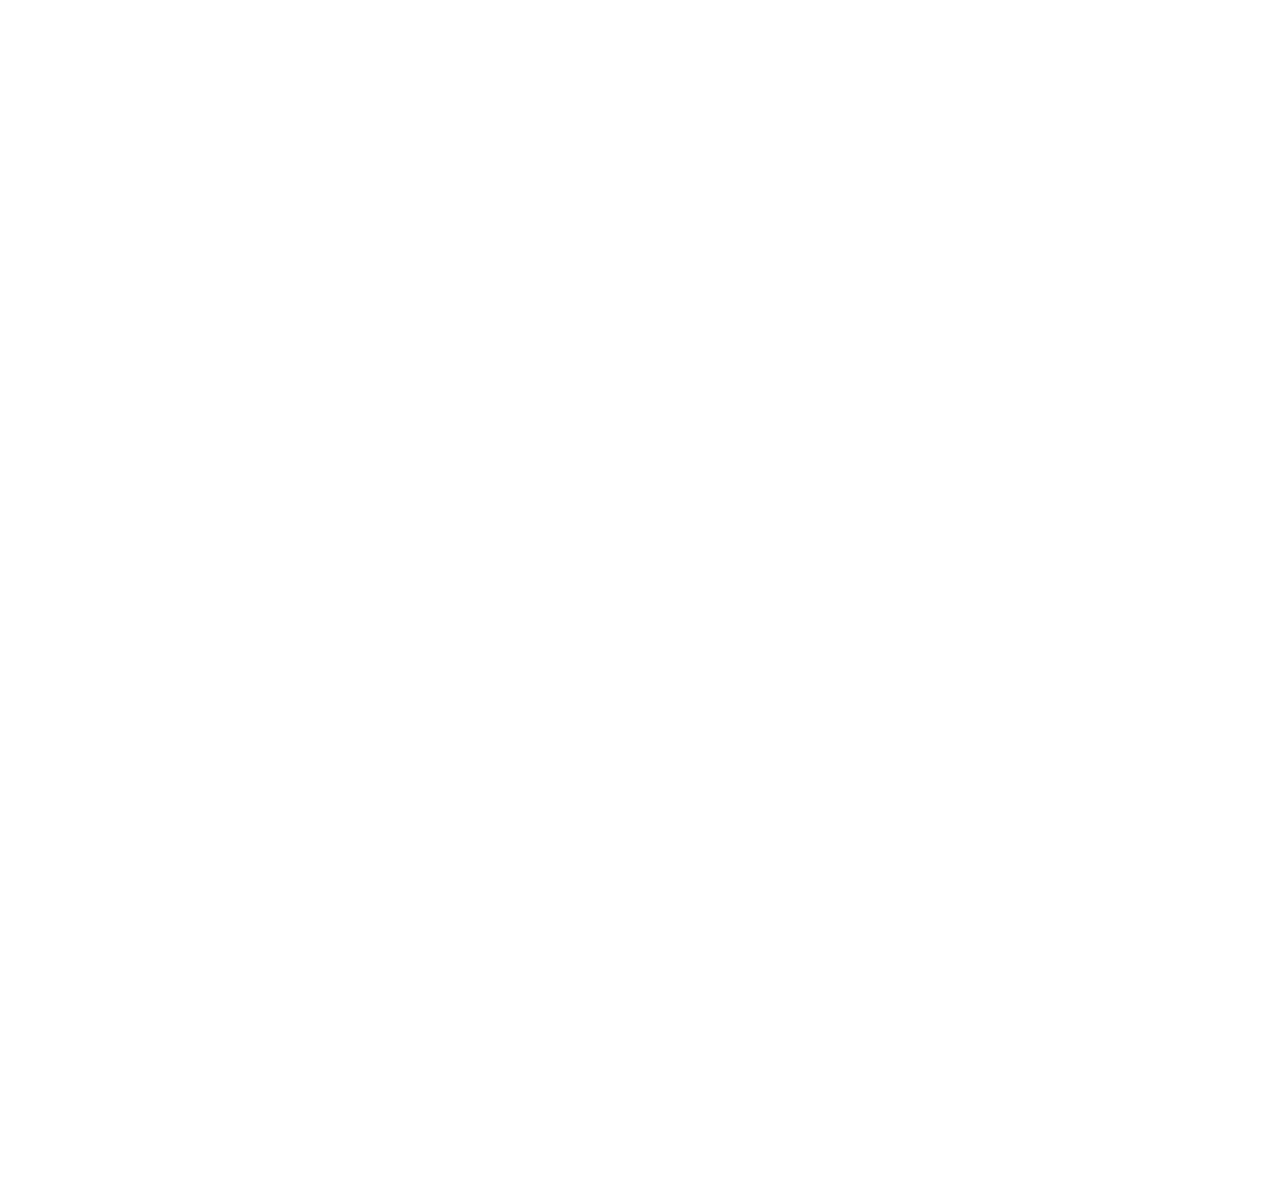
==== commit aa6c980a: "David request" ====
--- a/index.html
+++ b/index.html
@@ -37,7 +37,6 @@
 		<div class="row">
 
 			<div class="col-md-12 col-sm-12">
-				<h3 class="wow fadeInDown" data-wow-delay="0.2s">Handmade furniture</h3>
 				<h1 class="wow fadeInDown">Jupiter Carpentry</h1>
 				<a href="#contact" class="btn btn-default smoothScroll wow fadeInUp" data-wow-delay="0.6s">Contact Us</a>
 			</div>
@@ -79,6 +78,56 @@
 <section id="about" class="paralla-section">
 <!--section id="testimonial" class="parallax-section"-->
 	<div class="container">
+			<div class="row">
+                    
+			<div class="col-md-6 col-sm-12">
+				<div class="about-des">
+					<!--h4>Dinning room</h4-->
+					<h3>Ganymede table</h3>
+					<p>Dinning room table that is the classic piece that will fix any room. Table for 6 and up to 8. Length of table defined by your room needs.</p>
+
+
+					<!-- Testimonial section
+					================================================== -->
+					<section id="testimonial" class="parallax-section">
+						<div class="container">
+							<div class="row">
+
+								<div id="owl2-testimonial" class="owl-carousel">
+
+									<div class="item">
+										<div class="row">
+											<div class="col-md-offset-2 col-md-8">
+												<img src="images/tableSide.jpg" class="img-responsive img-thumbnail" alt="testimonial img">
+											</div>
+										</div>
+									</div>
+									<div class="item">
+										<div class="row">
+										<div class="col-md-offset-2 col-md-8">
+												<img src="images/tableSide.jpg" class="img-responsive img-thumbnail" alt="testimonial img">
+												</div>
+											</div>
+										</div>	
+									<div class="item">
+										<div class="row">
+											<div class="col-md-offset-2 col-md-8">
+												<img src="images/tableTop.png" class="img-responsive img-thumbnail" alt="testimonial img">
+											</div>
+										</div>
+									</div>
+							
+								</div>
+							</div>
+						</div>
+					</section>
+				</div>
+			</div>
+
+			<div class="col-md-6 col-sm-12">
+				<img src="images/tableStaged.jpg" class="img-responsive" alt="about Office">
+			</div>
+		</div>
 		<div class="row">
         
 			<div class="col-md-6 col-sm-12">
@@ -92,11 +141,9 @@
             
 			<div class="col-md-6 col-sm-12">
 				<div class="about-des">
-					<h4>Office</h4>
+					<!--h4>Office</h4-->
 					<h3>IO Desk</h3>
 					<p>Versatile desk used in the home office, child room or a entry way table.</p>
-
-
 
 					<!-- Testimonial section
 					================================================== -->
@@ -137,125 +184,8 @@
 
 
 		</div>
-		<div class="row">
-                    
-			<div class="col-md-6 col-sm-12">
-				<div class="about-des">
-					<h4>Dinning room</h4>
-					<h3>Ganymede table</h3>
-					<p>Dinning room table that is the classic piece that will fix any room. Table for 6 and up to 8. Length of table defined by your room needs.</p>
-
-
-					<!-- Testimonial section
-					================================================== -->
-					<section id="testimonial" class="parallax-section">
-						<div class="container">
-							<div class="row">
-
-								<div id="owl2-testimonial" class="owl-carousel">
-
-									<div class="item">
-										<div class="row">
-											<div class="col-md-offset-2 col-md-8">
-												<img src="images/tableSide.jpg" class="img-responsive img-thumbnail" alt="testimonial img">
-											</div>
-										</div>
-									</div>
-									<div class="item">
-										<div class="row">
-										<div class="col-md-offset-2 col-md-8">
-												<img src="images/tableSide.jpg" class="img-responsive img-thumbnail" alt="testimonial img">
-												</div>
-											</div>
-										</div>	
-									<div class="item">
-										<div class="row">
-											<div class="col-md-offset-2 col-md-8">
-												<img src="images/tableTop.png" class="img-responsive img-thumbnail" alt="testimonial img">
-											</div>
-										</div>
-									</div>
-							
-								</div>
-							</div>
-						</div>
-					</section>
-				</div>
-			</div>
-
-			<div class="col-md-6 col-sm-12">
-				<img src="images/tableStaged.jpg" class="img-responsive" alt="about Office">
-			</div>
-		</div>
-	</div>
-</section>
-
-
-<!-- 
-<section id="blog" class="paralla-section">
-	<div class="container">
-		<div class="row">
-
-			<h2>OUR BLOG</h2>
-			<h4>Simple and Powerful tips</h4>
-
-			<div class="blog-masonry masonry-true">
-
-				<div class="post-masonry col-md-4 col-sm-6 wow fadeInUp">
-					<div class="blog-wrapper">
-						<img src="images/blog-img-1.jpg" class="img-responsive" alt="blog img">
-						<h3><a href="#">CITY PLANNING STEPS</a></h3>
-						<small>August 26, 2016</small>
-						<p>Lorem ipsum dolor sit amet, maecenas eget vestibulum justo imperdiet, wisi risus purus augue vulputate voluptate neque, curabitur dolor libero sodales.</p>
-					</div>
-				</div>
-				<div class="post-masonry col-md-4 col-sm-6 wow fadeInUp" data-wow-delay="0.2s">
-					<div class="blog-wrapper">
-						<img src="images/blog-img-2.jpg" class="img-responsive" alt="blog img">
-						<h3><a href="#">HOW TO DEVELOP A TOWN</a></h3>
-						<small>August 22, 2016</small>
-						<p>Lorem ipsum dolor sit amet, maecenas eget vestibulum justo imperdiet, wisi risus purus augue vulputate voluptate neque.</p>
-					</div>
-				</div>
-				<div class="post-masonry col-md-4 col-sm-6 wow fadeInUp" data-wow-delay="0.4s">
-					<div class="blog-wrapper">
-						<img src="images/blog-img-3.jpg" class="img-responsive" alt="blog img">
-						<h3><a href="#">DESIGNING A BUILDING</a></h3>
-						<small>August 14, 2016</small>
-						<p>Lorem ipsum dolor sit amet, maecenas eget vestibulum justo imperdiet, wisi risus purus augue vulputate voluptate neque, curabitur dolor libero sodales.</p>
-					</div>
-				</div>
-				<div class="post-masonry col-md-4 col-sm-6 wow fadeInUp" data-wow-delay="0.6s">
-					<div class="blog-wrapper">
-						<img src="images/blog-img-4.jpg" class="img-responsive" alt="blog img">
-						<h3><a href="#">ARCHITECTURE CONCEPTS</a></h3>
-						<small>July 23, 2016</small>
-						<p>Lorem ipsum dolor sit amet, maecenas eget vestibulum justo imperdiet, wisi risus purus augue vulputate voluptate neque, curabitur dolor libero sodales vitae elit massa.</p>
-					</div>
-				</div>
-				<div class="post-masonry col-md-4 col-sm-6 wow fadeInUp" data-wow-delay="0.8s">
-					<div class="blog-wrapper">
-						<img src="images/blog-img-5.jpg" class="img-responsive" alt="blog img">
-						<h3><a href="#">URBAN DEVELOPMENT</a></h3>
-						<small>July 19, 2016</small>
-						<p>Lorem ipsum dolor sit amet, maecenas eget vestibulum justo imperdiet, wisi risus purus augue vulputate voluptate neque.</p>
-					</div>
-				</div>
-				<div class="post-masonry col-md-4 col-sm-6 wow fadeInUp" data-wow-delay="1.0s">
-					<div class="blog-wrapper">
-						<img src="images/blog-img-6.jpg" class="img-responsive" alt="blog img">
-						<h3><a href="#">BECOME A DEVELOPER</a></h3>
-						<small>July 12, 2016</small>
-						<p>Lorem ipsum dolor sit amet, maecenas eget vestibulum justo imperdiet, wisi risus purus augue vulputate 	voluptate neque, curabitur dolor libero sodales vitae elit massa.</p>
-					</div>
-				</div>
-
-			</div>
-
-		</div>
-	</div>
-</section> -->
-
+	</div>
+</section>
 
 <!-- Contact section
 ================================================== -->
--- a/css/style.css
+++ b/css/style.css
@@ -148,7 +148,7 @@
   -webkit-align-items: center;
       -ms-flex-align: center;
           align-items: center;
-  height: 65vh;
+  height: 40vh;
   text-align: center;
 }
 
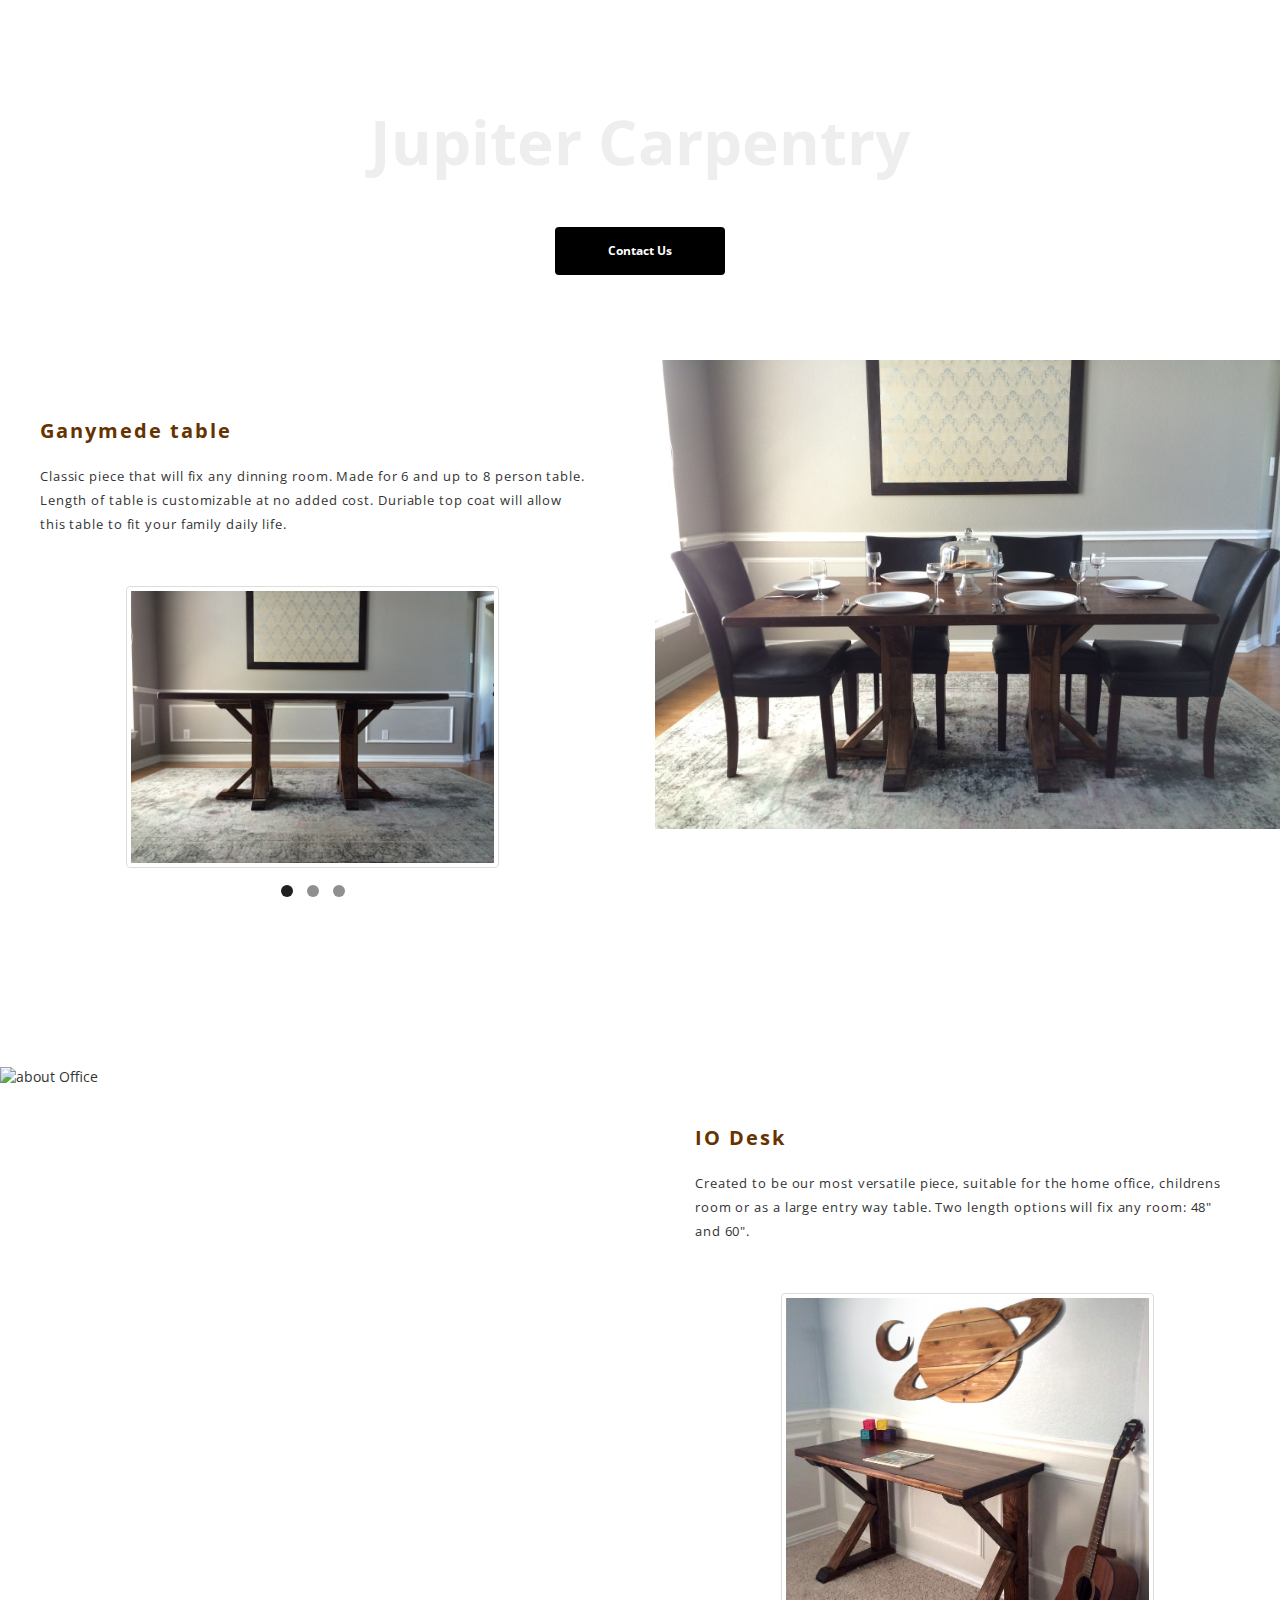
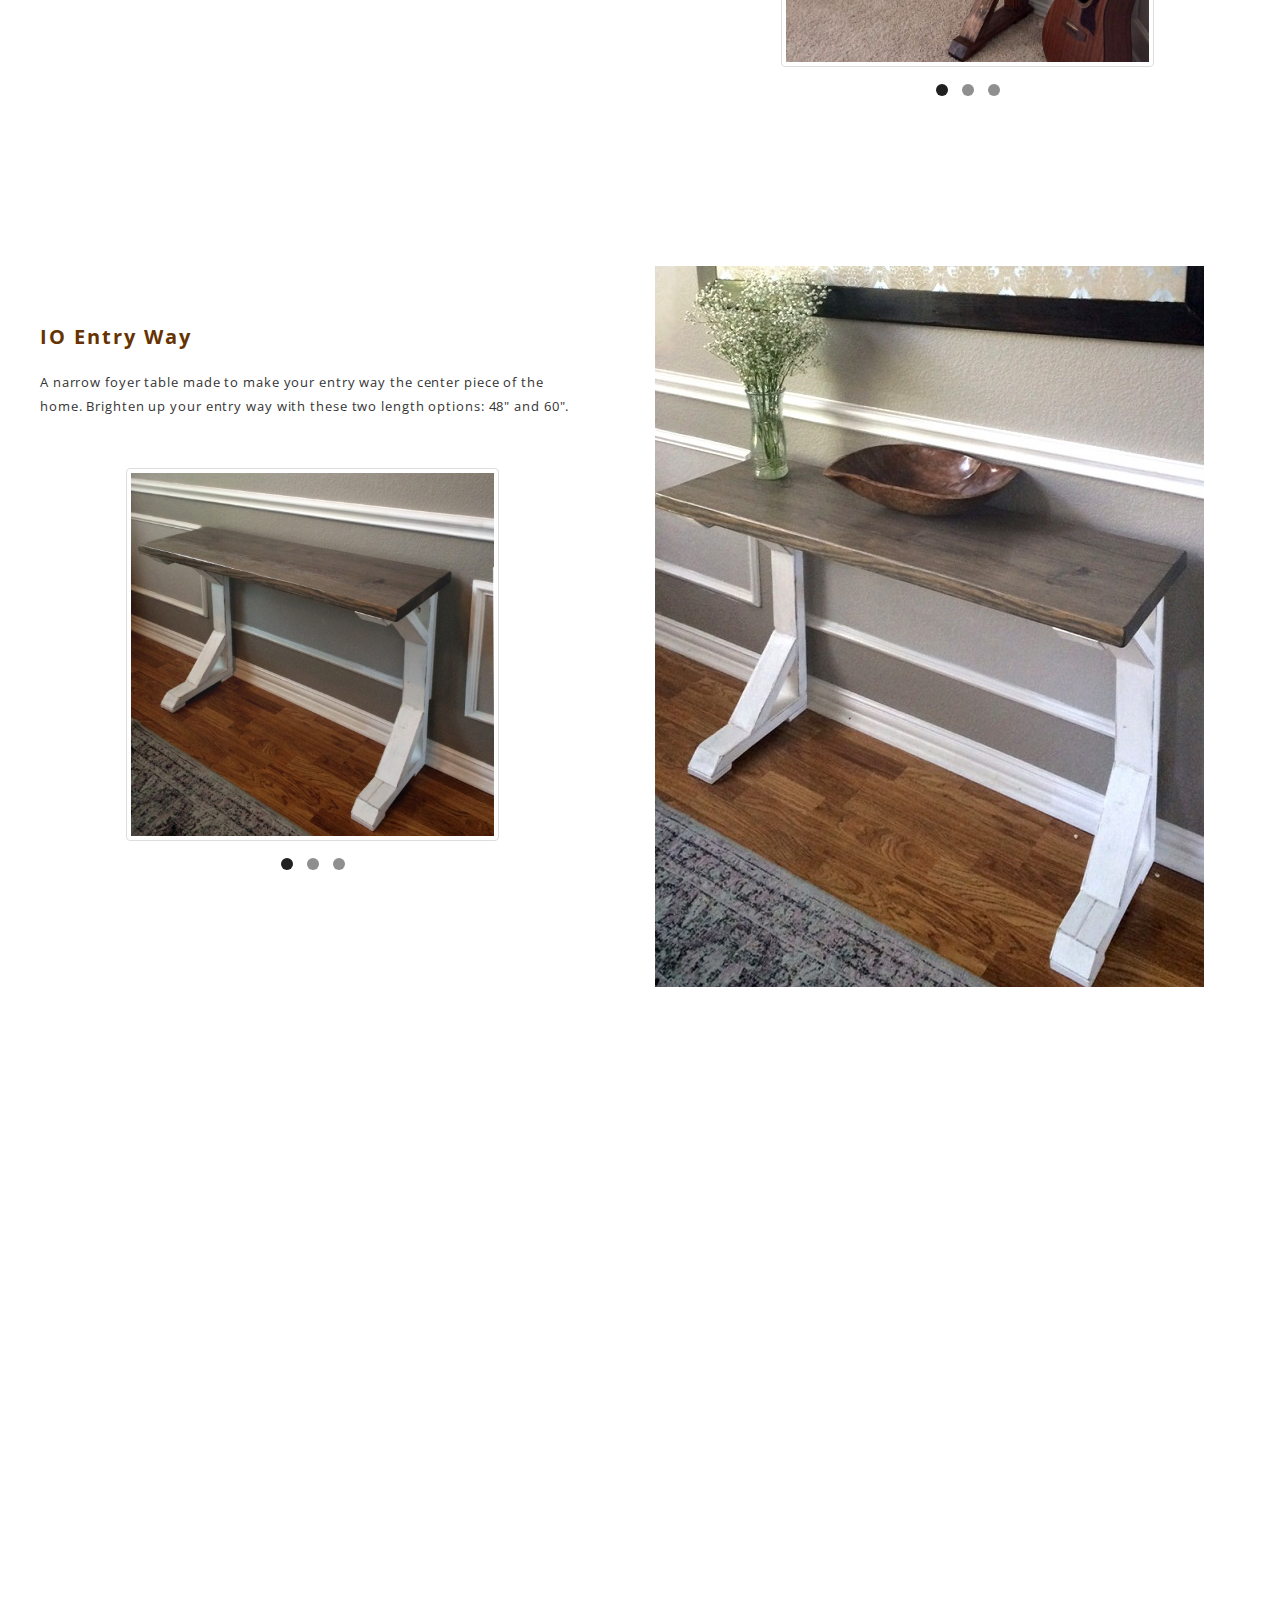
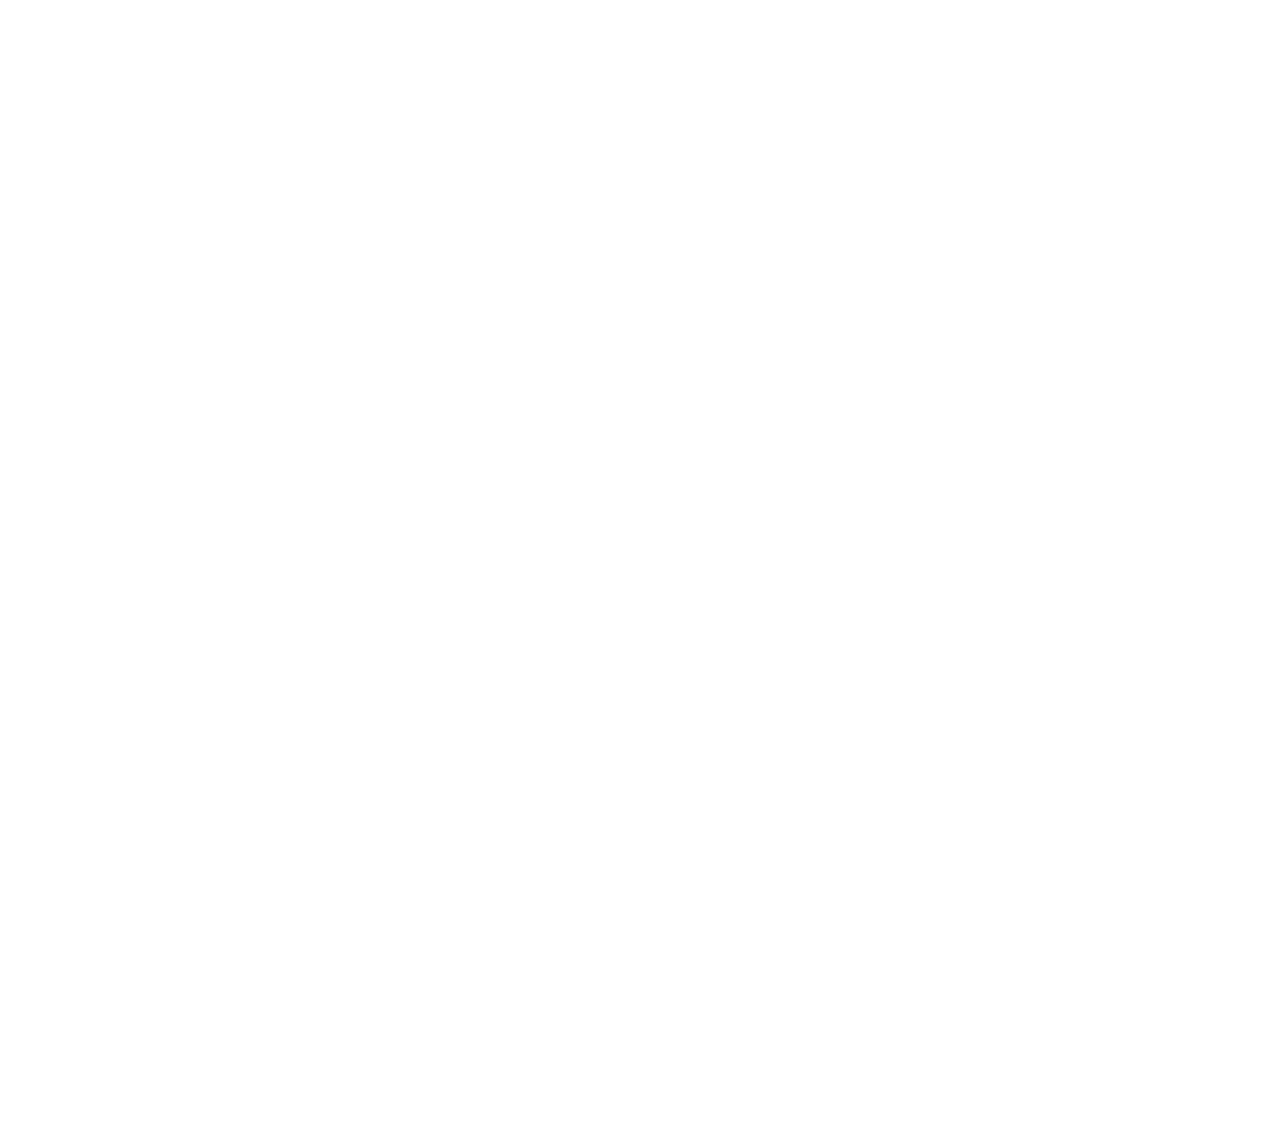
==== commit 551feea4: "Image changes" ====
--- a/index.html
+++ b/index.html
@@ -37,6 +37,7 @@
 		<div class="row">
 
 			<div class="col-md-12 col-sm-12">
+				<h3 class="wow fadeInDown" data-wow-delay="0.2s" img src="images/logo.jpg"></h3>
 				<h1 class="wow fadeInDown">Jupiter Carpentry</h1>
 				<a href="#contact" class="btn btn-default smoothScroll wow fadeInUp" data-wow-delay="0.6s">Contact Us</a>
 			</div>
@@ -84,7 +85,7 @@
 				<div class="about-des">
 					<!--h4>Dinning room</h4-->
 					<h3>Ganymede table</h3>
-					<p>Dinning room table that is the classic piece that will fix any room. Table for 6 and up to 8. Length of table defined by your room needs.</p>
+					<p>Classic piece that will fix any dinning room. Made for 6 and up to 8 person table. Length of table is customizable at no added cost. Duriable top coat will allow this table to fit your family daily life.</p>
 
 
 					<!-- Testimonial section
@@ -105,14 +106,14 @@
 									<div class="item">
 										<div class="row">
 										<div class="col-md-offset-2 col-md-8">
-												<img src="images/tableSide.jpg" class="img-responsive img-thumbnail" alt="testimonial img">
+												<img src="images/tableTop.png" class="img-responsive img-thumbnail" alt="testimonial img">
 												</div>
 											</div>
 										</div>	
 									<div class="item">
 										<div class="row">
 											<div class="col-md-offset-2 col-md-8">
-												<img src="images/tableTop.png" class="img-responsive img-thumbnail" alt="testimonial img">
+												<img src="images/Dining Table Living.jpg" class="img-responsive img-thumbnail" alt="testimonial img">
 											</div>
 										</div>
 									</div>
@@ -131,19 +132,14 @@
 		<div class="row">
         
 			<div class="col-md-6 col-sm-12">
-			<!--div id="owl-testimonial" class="owl-carousel">
-				<div class="item">
-					<div class="subRow"-->
-						<img src="images/Office.jpg" class="img-responsive" alt="about Office">
-					<!--/div>
-				</div-->
+				<img src="images/Office.jpg" class="img-responsive" alt="about Office">
 			</div>
             
 			<div class="col-md-6 col-sm-12">
 				<div class="about-des">
 					<!--h4>Office</h4-->
 					<h3>IO Desk</h3>
-					<p>Versatile desk used in the home office, child room or a entry way table.</p>
+					<p>Created to be our most versatile piece, suitable for the home office, childrens room or as a large entry way table. Two length options will fix any room: 48" and 60".</p>
 
 					<!-- Testimonial section
 					================================================== -->
@@ -153,10 +149,17 @@
 
 								<!-- Service Owl Carousel section
 								================================================== -->
-								<div id="owl-testimonial" class="owl-carousel">
+							<div id="owl-testimonial" class="owl-carousel">
 							<div class="item">
 										<div class="row">
 											<div class="col-md-offset-2 col-md-8">
+												<img src="images/DeskKidStanged.jpg" class="img-responsive img-thumbnail" alt="testimonial img">
+											</div>
+										</div>
+									</div>
+									<div class="item">
+										<div class="row">
+											<div class="col-md-offset-2 col-md-8">
 												<img src="images/Desk1.jpg" class="img-responsive img-thumbnail" alt="testimonial img">
 											</div>
 										</div>
@@ -164,14 +167,7 @@
 									<div class="item">
 										<div class="row">
 											<div class="col-md-offset-2 col-md-8">
-												<img src="images/Desk1.jpg" class="img-responsive img-thumbnail" alt="testimonial img">
-											</div>
-										</div>
-									</div>
-									<div class="item">
-										<div class="row">
-											<div class="col-md-offset-2 col-md-8">
-												<img src="images/FrontView.jpg" class="img-responsive img-thumbnail" alt="testimonial img">
+												<img src="images/DeskDouble.jpg" class="img-responsive img-thumbnail" alt="testimonial img">
 											</div>
 										</div>
 									</div>											
@@ -180,6 +176,57 @@
 						</div>
 					</section>
 				</div>
+			</div>
+		</div>
+
+		<div class="row">
+
+			<div class="col-md-6 col-sm-12">
+				<div class="about-des">
+					<!--h4>Office</h4-->
+					<h3>IO Entry Way</h3>
+					<p> A narrow foyer table made to make your entry way the center piece of the home. Brighten up your entry way with these two length options: 48" and 60".</p>
+
+					<!-- Testimonial section
+					================================================== -->
+					<section id="testimonial" class="parallax-section">
+						<div class="container">
+							<div class="row">
+
+								<!-- Service Owl Carousel section
+								================================================== -->
+							<div id="owl3-testimonial" class="owl-carousel">
+							<div class="item">
+										<div class="row">
+											<div class="col-md-offset-2 col-md-8">
+												<img src="images/End TableFront.jpg" class="img-responsive img-thumbnail" alt="testimonial img">
+											</div>
+										</div>
+									</div>
+									<div class="item">
+										<div class="row">
+											<div class="col-md-offset-2 col-md-8">
+												<img src="images/End TableFront.jpg" class="img-responsive img-thumbnail" alt="testimonial img">
+											</div>
+										</div>
+									</div>
+									<div class="item">
+										<div class="row">
+											<div class="col-md-offset-2 col-md-8">
+												<img src="images/End TableFront.jpg" class="img-responsive img-thumbnail" alt="testimonial img">
+											</div>
+										</div>
+									</div>											
+								</div>
+							</div>
+						</div>
+					</section>
+				</div>
+			</div>
+
+
+			<div class="col-md-6 col-sm-12">
+				<img src="images/End TableStaged.jpg" class="img-responsive" alt="about Office">
 			</div>
 
 
@@ -237,8 +284,8 @@
 	<div id="about2" class="container">
 		<div class="row">
 			<div class="col-md-6 col-sm-6 wow fadeInUp" data-wow-delay="0.3s">
-				<h2>Jupiter Carpentry</h2>
-				<p>Family created and ran carpentry company. Born from a hobby and grew into a passion. Creating durable beautiful pieces that will fit perfectly in your home.</p>
+				<h2>Jupiter Carpentry</h2> <img src="images/logo.jpg" />
+				<p>Family created and run carpentry company. Born from a hobby and grew into a passion. Creating durable beautiful pieces that will fit perfectly in your home.</p>
 				<p>Copyright &copy; 2016 Jupiter Carpentry 
                 
                 | Design: <a rel="nofollow" href="http://www.tooplate.com" target="_parent">Tooplate</a></p>
--- a/css/style.css
+++ b/css/style.css
@@ -45,7 +45,7 @@
 }
 
 h3 {
-  color: #ffa400;
+  color: #663300;
   font-size: 16px;
   letter-spacing: 26px;
   letter-spacing: 2px;
@@ -207,7 +207,7 @@
 }
 
 #about .about-des h3 {
-	font-size: 26px;
+	font-size: 36px;
 }
 
 #about .about-des h4 {
@@ -281,8 +281,9 @@
 /* contact section styles
 /* ========================================== */
 #contact {
-  background: url('../images/contact-bg.jpg') 50% 0 repeat-y fixed;
-  -webkit-background-size: cover;
+  background: url('../images/blog-img-5.jpg') 50% 0 repeat-y fixed;
+  -webkit-background-size: conver;
+  /*background-size: cover;*/
   background-size: cover;
   background-position: center;
 }
@@ -329,7 +330,7 @@
   padding: 34px 10px 34px 60px;
 }
 
-#contact .contact-detail h2 {
+#contact .contact-detail  {
   padding-bottom: 28px;
 }
 
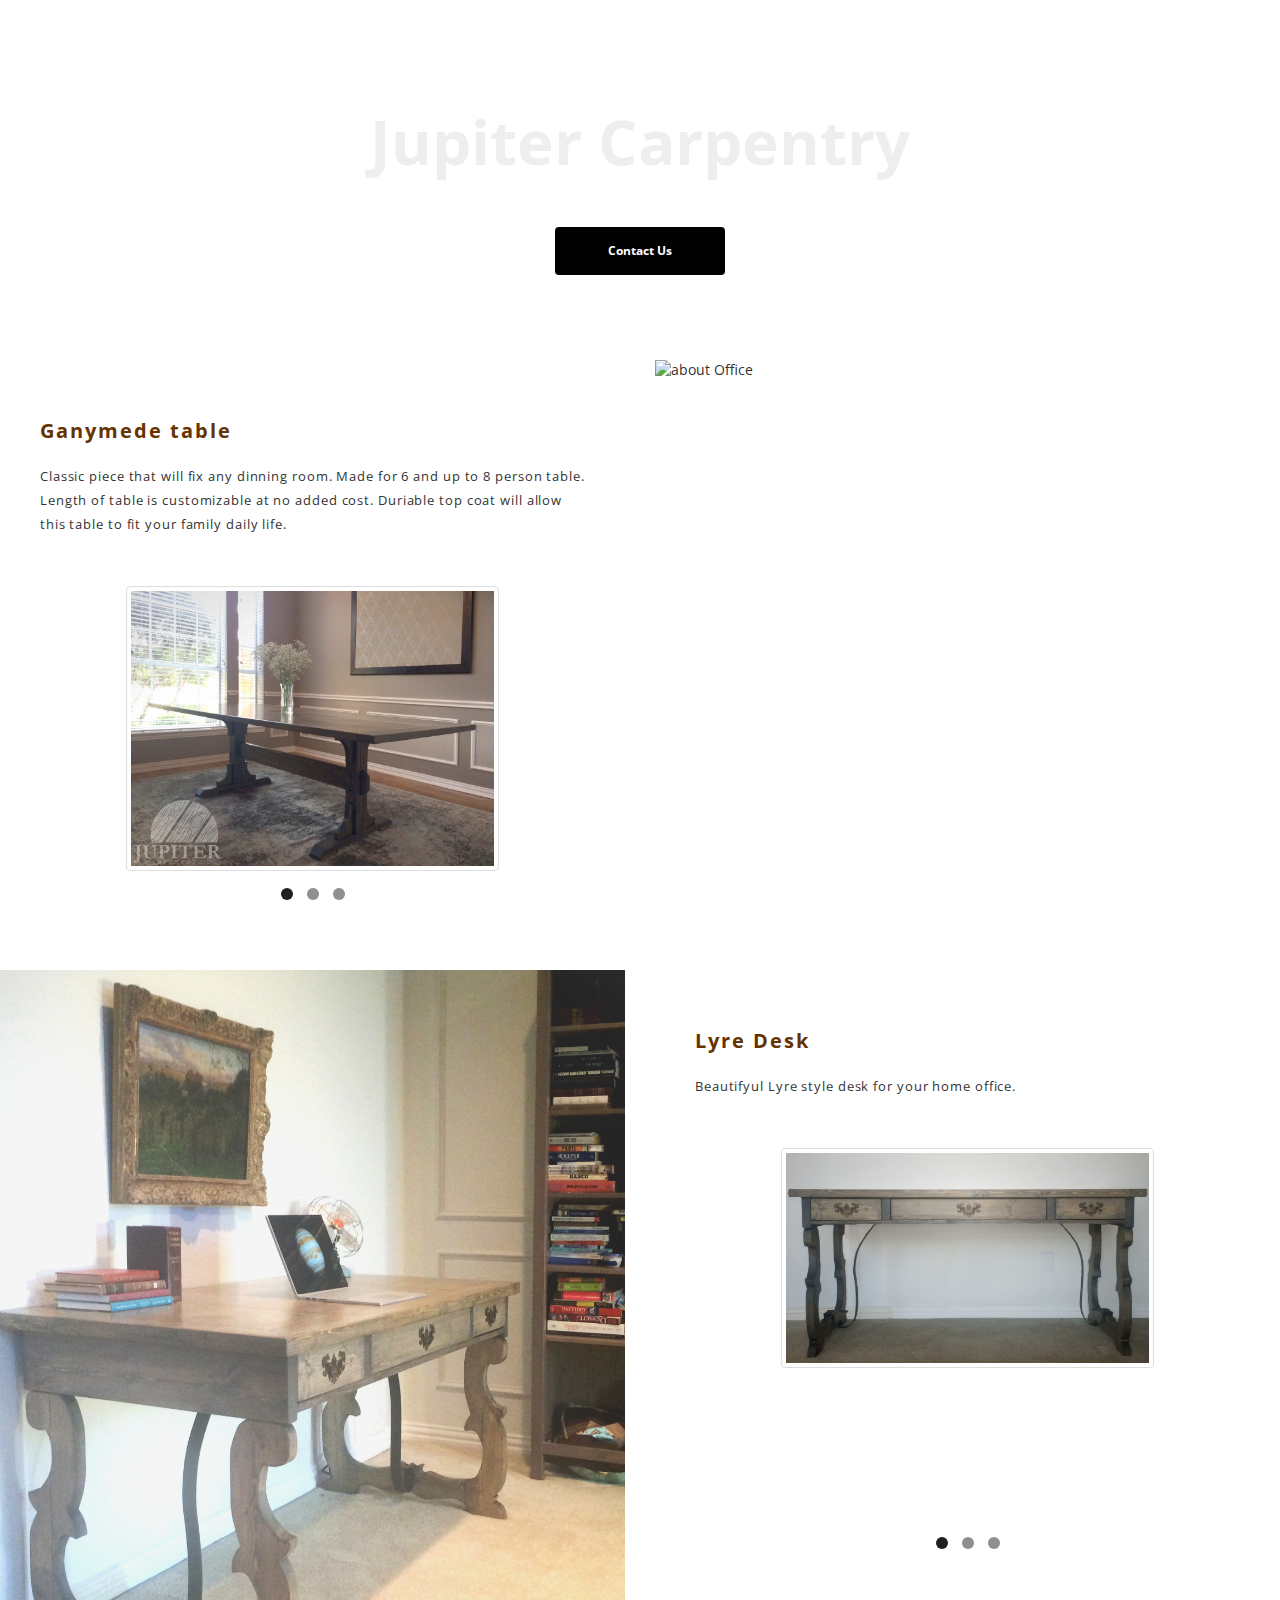
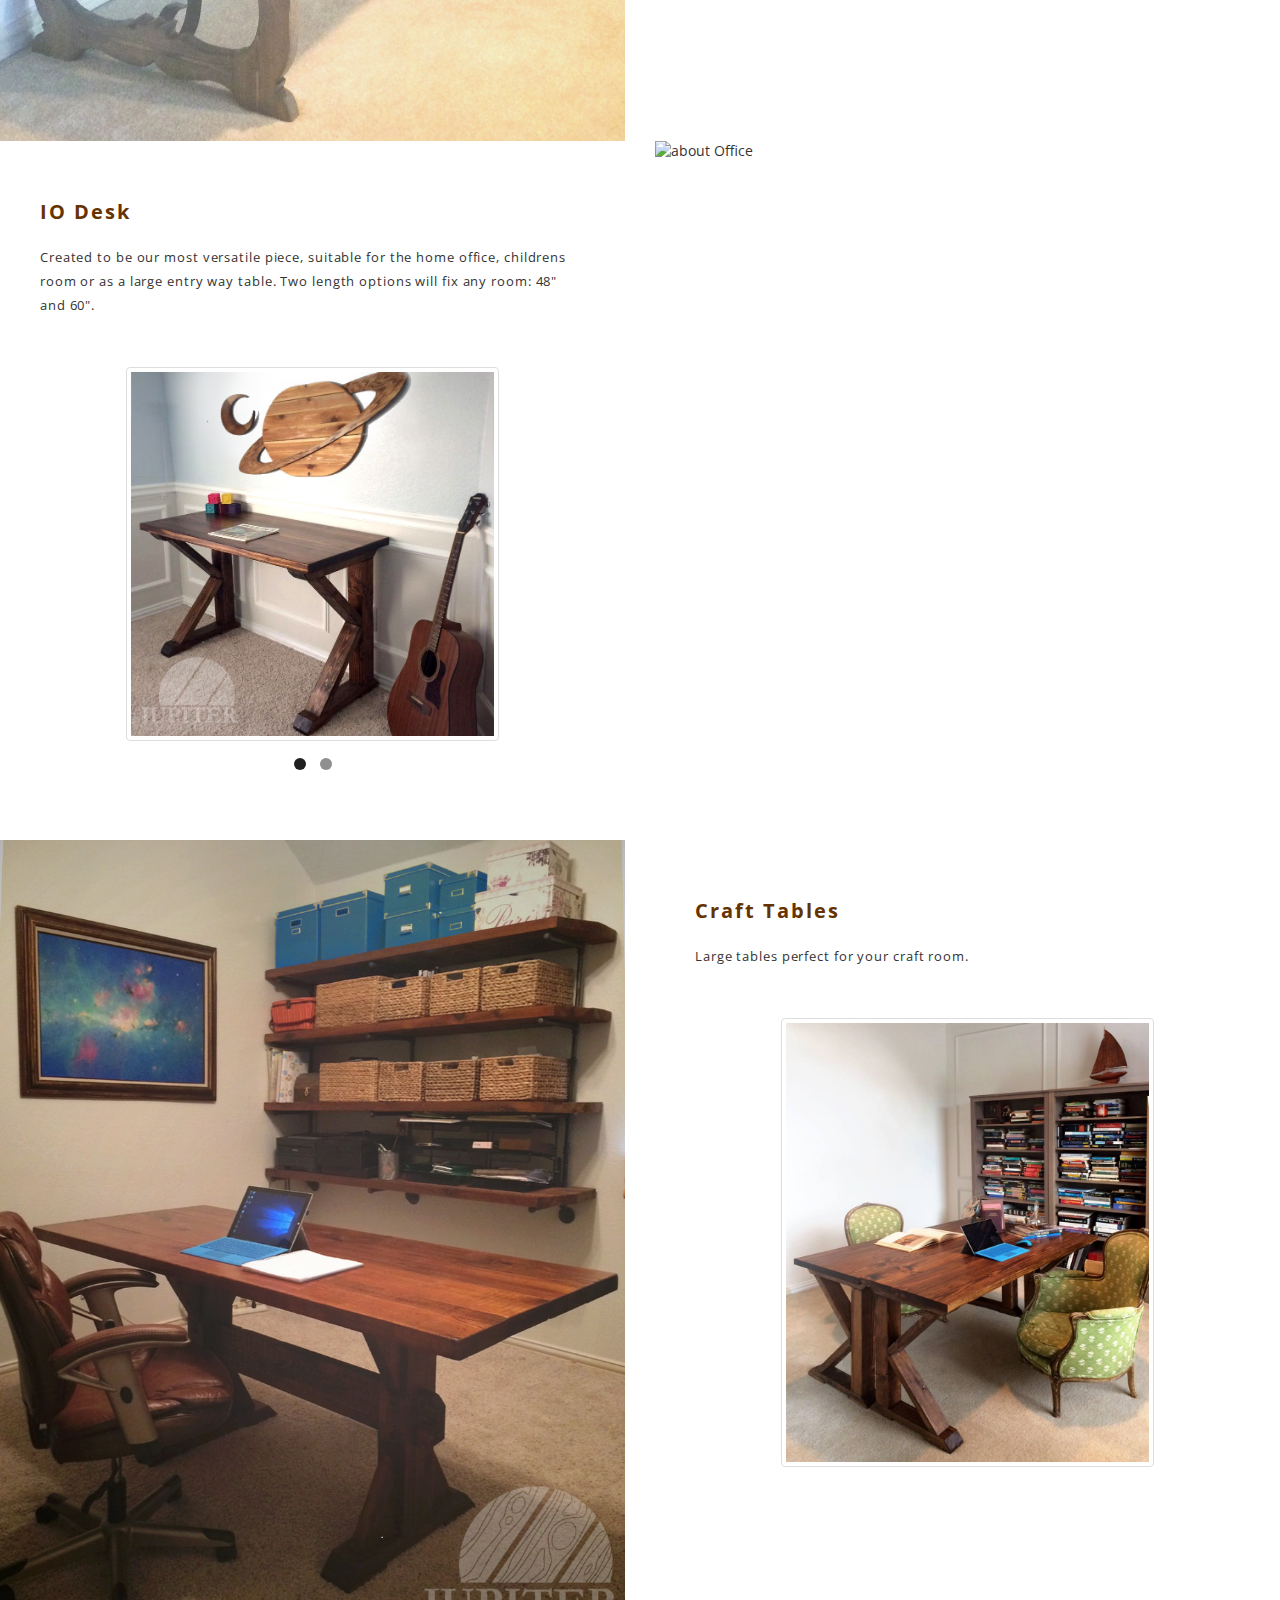
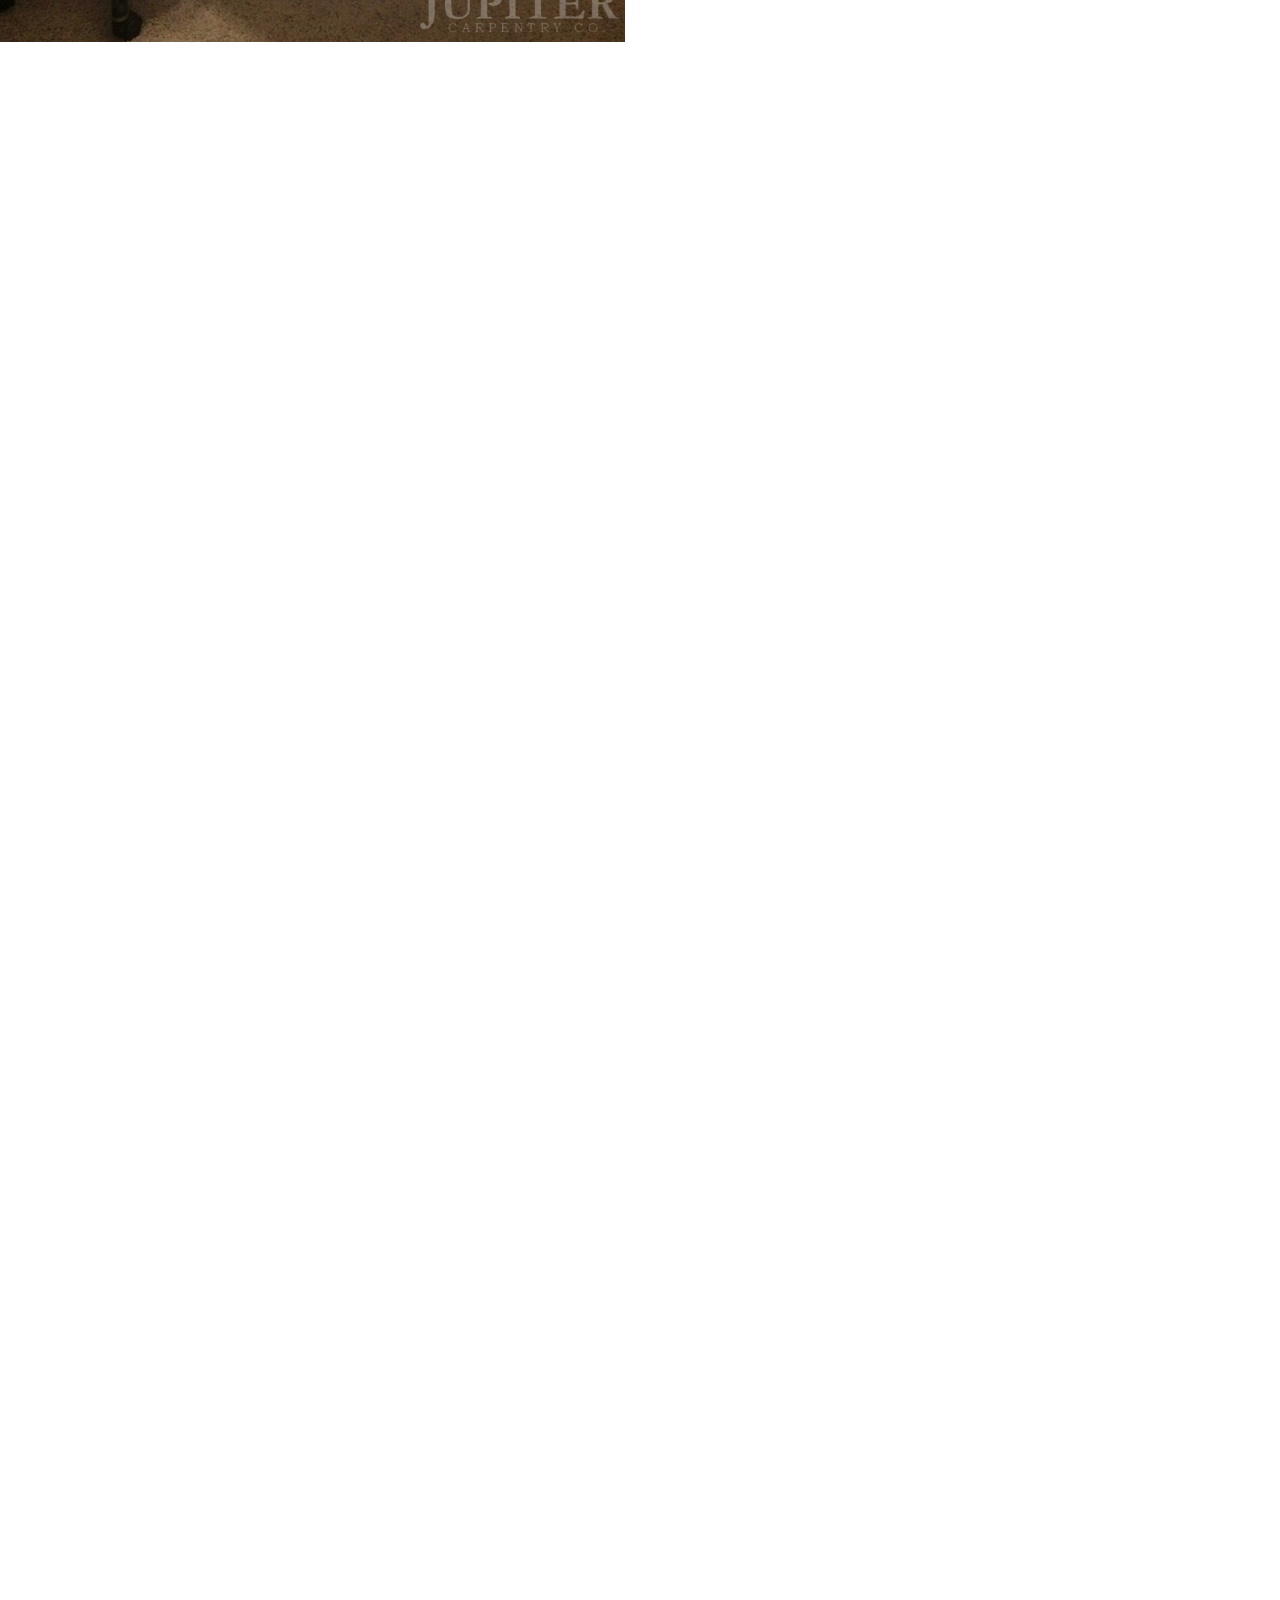
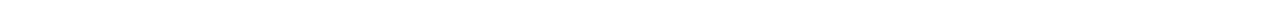
==== commit 66748461: "New Images - DM-7.5.2016" ====
--- a/index.html
+++ b/index.html
@@ -99,21 +99,21 @@
 									<div class="item">
 										<div class="row">
 											<div class="col-md-offset-2 col-md-8">
-												<img src="images/tableSide.jpg" class="img-responsive img-thumbnail" alt="testimonial img">
+												<img src="images/TableLeg.png" class="img-responsive img-thumbnail" alt="testimonial img">
 											</div>
 										</div>
 									</div>
 									<div class="item">
 										<div class="row">
 										<div class="col-md-offset-2 col-md-8">
-												<img src="images/tableTop.png" class="img-responsive img-thumbnail" alt="testimonial img">
+												<img src="images/TableTop.jpg" class="img-responsive img-thumbnail" alt="testimonial img">
 												</div>
 											</div>
 										</div>	
 									<div class="item">
 										<div class="row">
 											<div class="col-md-offset-2 col-md-8">
-												<img src="images/Dining Table Living.jpg" class="img-responsive img-thumbnail" alt="testimonial img">
+												<img src="images/Table4Top.png" class="img-responsive img-thumbnail" alt="testimonial img">
 											</div>
 										</div>
 									</div>
@@ -126,20 +126,20 @@
 			</div>
 
 			<div class="col-md-6 col-sm-12">
-				<img src="images/tableStaged.jpg" class="img-responsive" alt="about Office">
+				<img src="images/TableStaged.png" class="img-responsive" alt="about Office">
 			</div>
 		</div>
 		<div class="row">
         
 			<div class="col-md-6 col-sm-12">
-				<img src="images/Office.jpg" class="img-responsive" alt="about Office">
+				<img src="images/LyreStaged.jpg" class="img-responsive" alt="about Office">
 			</div>
             
 			<div class="col-md-6 col-sm-12">
 				<div class="about-des">
 					<!--h4>Office</h4-->
-					<h3>IO Desk</h3>
-					<p>Created to be our most versatile piece, suitable for the home office, childrens room or as a large entry way table. Two length options will fix any room: 48" and 60".</p>
+					<h3>Lyre Desk</h3>
+					<p>Beautifyul Lyre style desk for your home office. </p>
 
 					<!-- Testimonial section
 					================================================== -->
@@ -153,24 +153,24 @@
 							<div class="item">
 										<div class="row">
 											<div class="col-md-offset-2 col-md-8">
-												<img src="images/DeskKidStanged.jpg" class="img-responsive img-thumbnail" alt="testimonial img">
-											</div>
-										</div>
-									</div>
-									<div class="item">
-										<div class="row">
-											<div class="col-md-offset-2 col-md-8">
-												<img src="images/Desk1.jpg" class="img-responsive img-thumbnail" alt="testimonial img">
-											</div>
-										</div>
-									</div>
-									<div class="item">
-										<div class="row">
-											<div class="col-md-offset-2 col-md-8">
-												<img src="images/DeskDouble.jpg" class="img-responsive img-thumbnail" alt="testimonial img">
-											</div>
-										</div>
-									</div>											
+												<img src="images/LyreFront.jpg" class="img-responsive img-thumbnail" alt="testimonial img">
+											</div>
+										</div>
+									</div>
+									<div class="item">
+										<div class="row">
+											<div class="col-md-offset-2 col-md-8">
+												<img src="images/LyreSide.jpg" class="img-responsive img-thumbnail" alt="testimonial img">
+											</div>
+										</div>
+									</div>
+									<div class="item">
+										<div class="row">
+											<div class="col-md-offset-2 col-md-8">
+												<img src="images/LyreClose.jpg" class="img-responsive img-thumbnail" alt="testimonial img">
+											</div>
+										</div>
+									</div>																		
 								</div>
 							</div>
 						</div>
@@ -184,8 +184,8 @@
 			<div class="col-md-6 col-sm-12">
 				<div class="about-des">
 					<!--h4>Office</h4-->
-					<h3>IO Entry Way</h3>
-					<p> A narrow foyer table made to make your entry way the center piece of the home. Brighten up your entry way with these two length options: 48" and 60".</p>
+					<h3>IO Desk</h3>
+					<p> Created to be our most versatile piece, suitable for the home office, childrens room or as a large entry way table. Two length options will fix any room: 48" and 60".</p>
 
 					<!-- Testimonial section
 					================================================== -->
@@ -199,24 +199,17 @@
 							<div class="item">
 										<div class="row">
 											<div class="col-md-offset-2 col-md-8">
-												<img src="images/End TableFront.jpg" class="img-responsive img-thumbnail" alt="testimonial img">
-											</div>
-										</div>
-									</div>
-									<div class="item">
-										<div class="row">
-											<div class="col-md-offset-2 col-md-8">
-												<img src="images/End TableFront.jpg" class="img-responsive img-thumbnail" alt="testimonial img">
-											</div>
-										</div>
-									</div>
-									<div class="item">
-										<div class="row">
-											<div class="col-md-offset-2 col-md-8">
-												<img src="images/End TableFront.jpg" class="img-responsive img-thumbnail" alt="testimonial img">
-											</div>
-										</div>
-									</div>											
+												<img src="images/DeskKidStanged.png" class="img-responsive img-thumbnail" alt="testimonial img">
+											</div>
+										</div>
+									</div>
+									<div class="item">
+										<div class="row">
+											<div class="col-md-offset-2 col-md-8">
+												<img src="images/Desk1.jpg" class="img-responsive img-thumbnail" alt="testimonial img">
+											</div>
+										</div>
+									</div>										
 								</div>
 							</div>
 						</div>
@@ -226,10 +219,44 @@
 
 
 			<div class="col-md-6 col-sm-12">
-				<img src="images/End TableStaged.jpg" class="img-responsive" alt="about Office">
-			</div>
-
-
+				<img src="images/Office.png" class="img-responsive" alt="about Office">
+			</div>
+		</div>
+				<div class="row">
+        
+			<div class="col-md-6 col-sm-12">
+				<img src="images/TableCedarCraft.png" class="img-responsive" alt="about Office">
+			</div>
+            
+			<div class="col-md-6 col-sm-12">
+				<div class="about-des">
+					<!--h4>Office</h4-->
+					<h3>Craft Tables</h3>
+					<p>Large tables perfect for your craft room.</p>
+
+					<!-- Testimonial section
+					================================================== -->
+					<section id="testimonial" class="parallax-section">
+						<div class="container">
+							<div class="row">
+
+								<!-- Service Owl Carousel section
+								================================================== -->
+							<div id="owl4-testimonial" class="owl-carousel">
+							<div class="item">
+										<div class="row">
+											<div class="col-md-offset-2 col-md-8">
+												<img src="images/DoubleDesk.jpg" class="img-responsive img-thumbnail" alt="testimonial img">
+											</div>
+										</div>
+									</div>
+										
+								</div>
+							</div>
+						</div>
+					</section>
+				</div>
+			</div>
 		</div>
 	</div>
 </section>
@@ -307,6 +334,7 @@
 				<ul class="social-icon">
 					<li><a href="https://www.facebook.com/JuptierCarpentry/" class="fa fa-facebook wow fadeIn" data-wow-delay="0.3s"></a></li>
 					<li><a href="https://www.pinterest.com/jupitercarpentr/" class="fa fa-pinterest wow fadeIn" data-wow-delay="0.6s"></a></li>
+					<li><a href="https://www.instagram.com/jupitercarpentry/" class="fa fa-instagram wow fadeIn" data-wow-delay="0.6s"></a></li>
 				</ul>
 			<div>
 		</div>
--- a/css/style.css
+++ b/css/style.css
@@ -69,7 +69,7 @@
 ------------------------------------- */
 #testimonial, #blog, #counter, #contact {
    	padding-top: 40px;
-  	padding-bottom: 120px;
+  	padding-bottom: 20px;
 }
 
 #about h3 {
